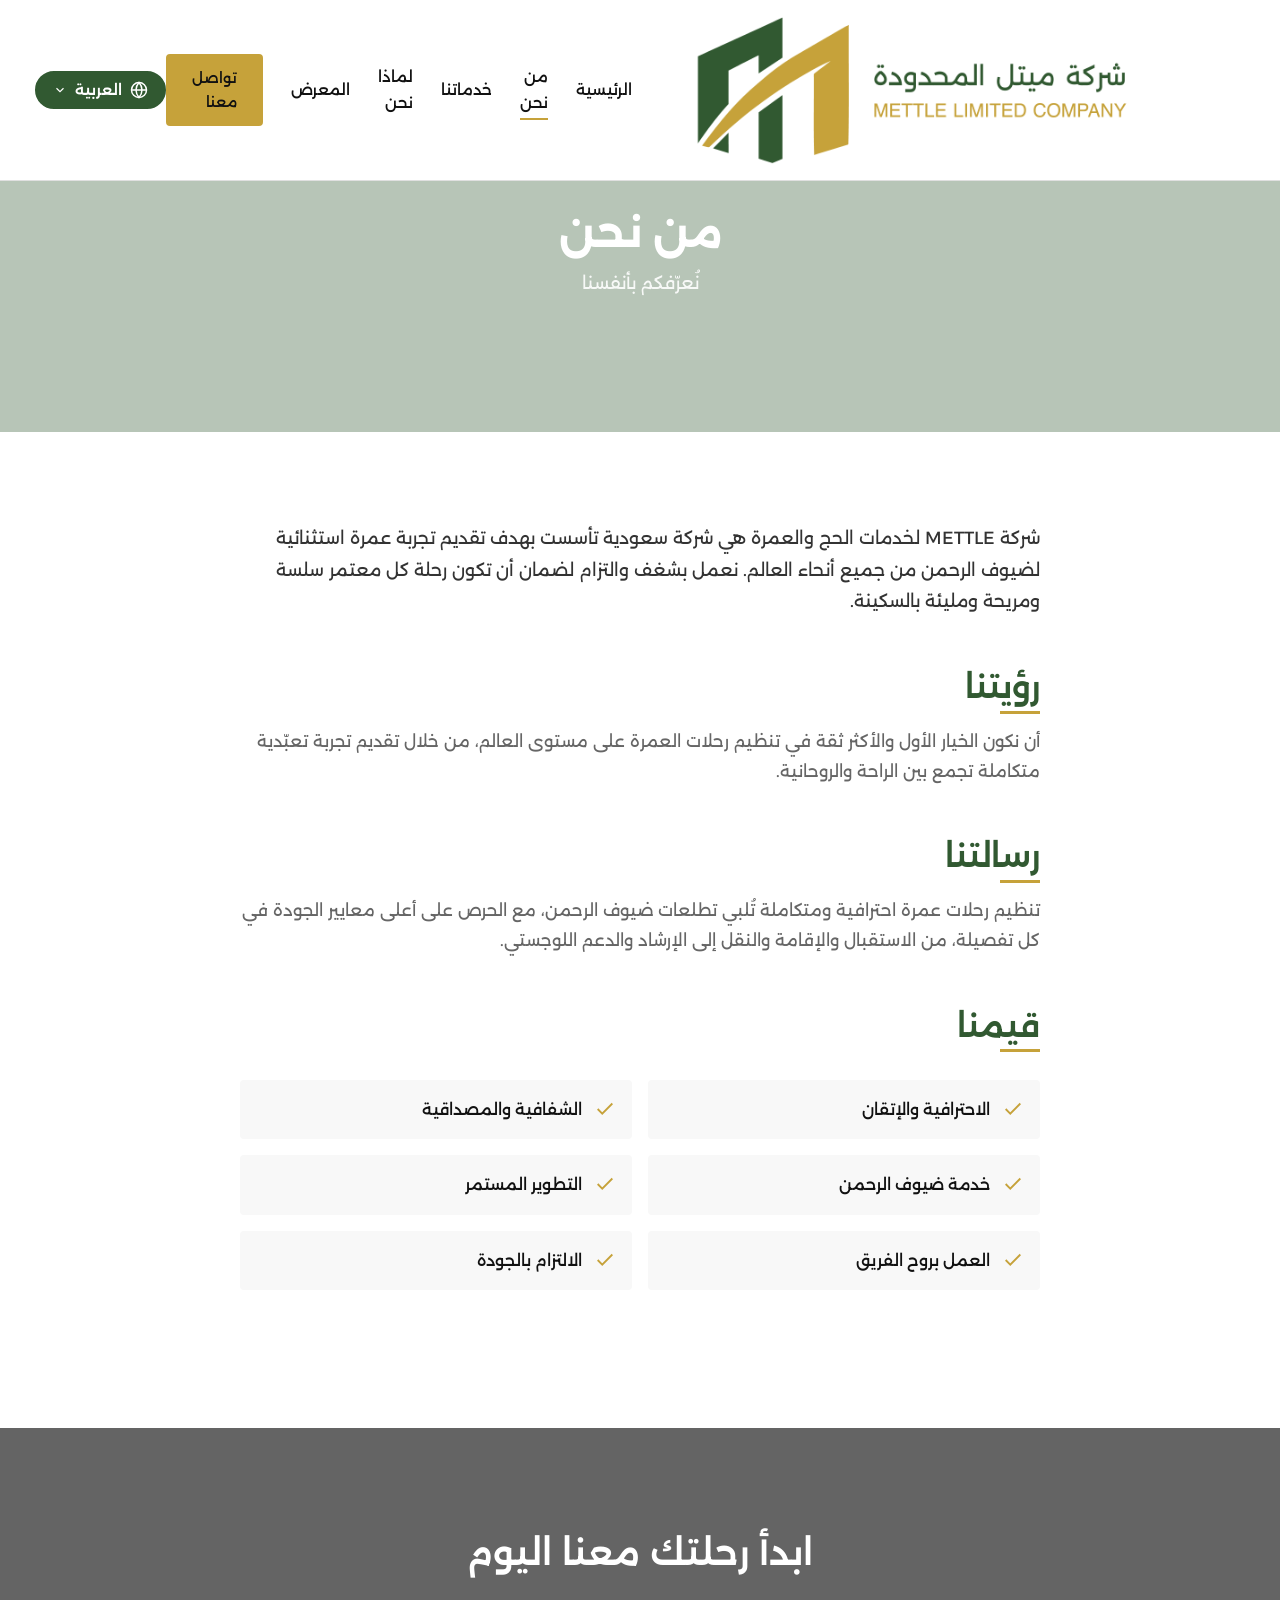
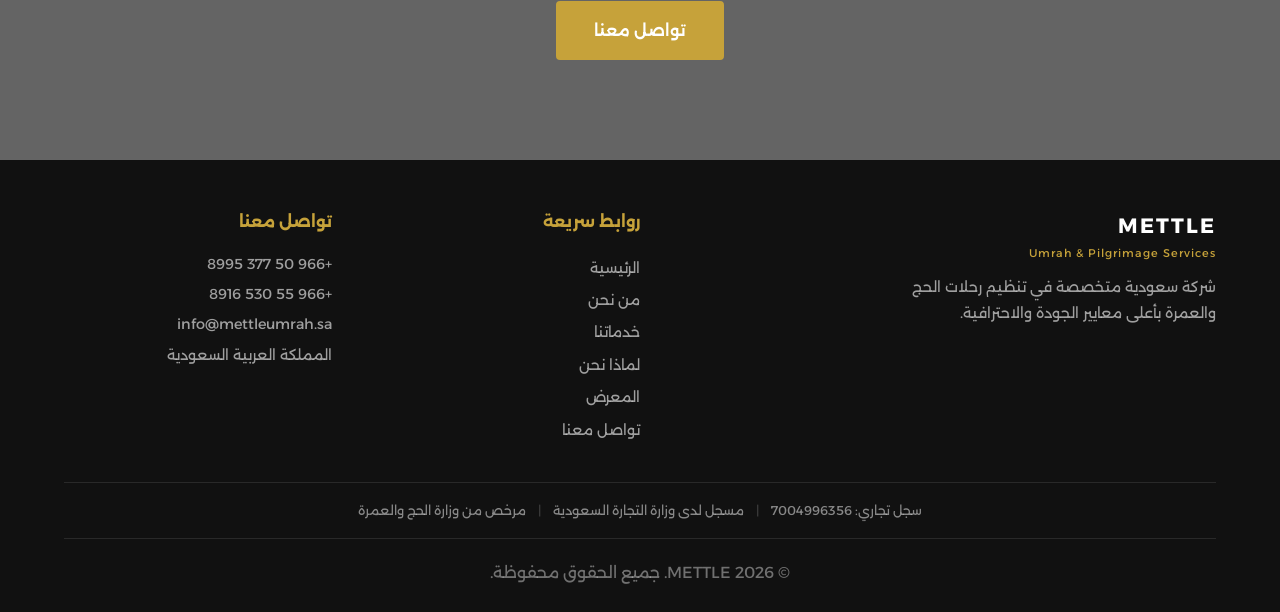
==== about.html @ 38d813c0 "feat: add real contact numbers and business registration to footer - Phone: +966 50 377 8995, +966 5" ====
<!DOCTYPE html>
<html lang="ar" dir="rtl">
<head>
  <meta charset="UTF-8">
  <meta name="viewport" content="width=device-width, initial-scale=1.0">
  <meta name="description" content="تعرف على شركة METTLE لخدمات الحج والعمرة - رؤيتنا ورسالتنا وقيمنا.">
  <title>من نحن | METTLE</title>
  <link rel="canonical" href="https://mettleumrah.sa/about.html">
  <link rel="stylesheet" href="css/style.css">
</head>
<body dir="rtl" class="lang-ar">

  <!-- ══════ NAVBAR ══════ -->
  <nav class="navbar">
    <div class="container">
      <a href="index.html" class="navbar-logo">
        <img src="images/logo.png" alt="METTLE Logo" onerror="this.classList.add('logo-hidden')">
      </a>
      <div class="nav-links">
        <a href="index.html" data-page="index.html" data-i18n="navHome">الرئيسية</a>
        <a href="about.html" data-page="about.html" data-i18n="navAbout">من نحن</a>
        <a href="services.html" data-page="services.html" data-i18n="navServices">خدماتنا</a>
        <a href="why-us.html" data-page="why-us.html" data-i18n="navWhyUs">لماذا نحن</a>
        <a href="gallery.html" data-page="gallery.html" data-i18n="navGallery">المعرض</a>
        <a href="contact.html" class="btn btn-gold nav-cta" data-page="contact.html" data-i18n="navCta">تواصل معنا</a>
      </div>
      <div class="nav-actions">
        <div class="lang-selector">
          <button class="lang-btn">
            <svg viewBox="0 0 24 24" fill="none" stroke="currentColor" stroke-width="2"><circle cx="12" cy="12" r="10"/><path d="M2 12h20M12 2a15.3 15.3 0 0 1 4 10 15.3 15.3 0 0 1-4 10 15.3 15.3 0 0 1-4-10 15.3 15.3 0 0 1 4-10z"/></svg>
            <span class="lang-btn-text">العربية</span>
            <svg class="lang-arrow" viewBox="0 0 24 24" fill="none" stroke="currentColor" stroke-width="2"><polyline points="6 9 12 15 18 9"/></svg>
          </button>
          <div class="lang-dropdown">
            <a href="#" data-lang="ar">العربية</a>
            <a href="#" data-lang="en">English</a>
            <a href="#" data-lang="ur">اردو</a>
            <a href="#" data-lang="id">Bahasa Indonesia</a>
            <a href="#" data-lang="tr">Türkçe</a>
          </div>
        </div>
        <button class="hamburger" aria-label="Menu">
          <span></span><span></span><span></span>
        </button>
      </div>
    </div>
  </nav>

  <!-- ══════ PAGE HERO ══════ -->
  <section class="page-hero">
    <div class="page-hero-bg" style="background-image: url('https://images.unsplash.com/photo-1590076215667-875d4ef2d7de?w=1920&q=80');"></div>
    <div class="page-hero-content">
      <h1 data-i18n="aboutPageTitle">من نحن</h1>
      <p data-i18n="aboutPageSubtitle">نُعرّفكم بأنفسنا</p>
    </div>
  </section>

  <!-- ══════ ABOUT CONTENT ══════ -->
  <section class="section">
    <div class="container">
      <div class="about-content">
        <div class="about-block">
          <p data-i18n="aboutIntro" style="font-size: 1.1rem; color: #333; margin-bottom: 48px;">شركة METTLE لخدمات الحج والعمرة هي شركة سعودية تأسست بهدف تقديم تجربة عمرة استثنائية لضيوف الرحمن من جميع أنحاء العالم. نعمل بشغف والتزام لضمان أن تكون رحلة كل معتمر سلسة ومريحة ومليئة بالسكينة.</p>
        </div>

        <div class="about-block">
          <h2 data-i18n="visionTitle">رؤيتنا</h2>
          <p data-i18n="visionText">أن نكون الخيار الأول والأكثر ثقة في تنظيم رحلات العمرة على مستوى العالم، من خلال تقديم تجربة تعبّدية متكاملة تجمع بين الراحة والروحانية.</p>
        </div>

        <div class="about-block">
          <h2 data-i18n="missionTitle">رسالتنا</h2>
          <p data-i18n="missionText">تنظيم رحلات عمرة احترافية ومتكاملة تُلبي تطلعات ضيوف الرحمن، مع الحرص على أعلى معايير الجودة في كل تفصيلة، من الاستقبال والإقامة والنقل إلى الإرشاد والدعم اللوجستي.</p>
        </div>

        <div class="about-block">
          <h2 data-i18n="valuesTitle">قيمنا</h2>
          <div class="about-values-list">
            <div class="value-item">
              <svg viewBox="0 0 24 24" fill="none" stroke="currentColor" stroke-width="2"><polyline points="20 6 9 17 4 12"/></svg>
              <span data-i18n="value1">الاحترافية والإتقان</span>
            </div>
            <div class="value-item">
              <svg viewBox="0 0 24 24" fill="none" stroke="currentColor" stroke-width="2"><polyline points="20 6 9 17 4 12"/></svg>
              <span data-i18n="value2">الشفافية والمصداقية</span>
            </div>
            <div class="value-item">
              <svg viewBox="0 0 24 24" fill="none" stroke="currentColor" stroke-width="2"><polyline points="20 6 9 17 4 12"/></svg>
              <span data-i18n="value3">خدمة ضيوف الرحمن</span>
            </div>
            <div class="value-item">
              <svg viewBox="0 0 24 24" fill="none" stroke="currentColor" stroke-width="2"><polyline points="20 6 9 17 4 12"/></svg>
              <span data-i18n="value4">التطوير المستمر</span>
            </div>
            <div class="value-item">
              <svg viewBox="0 0 24 24" fill="none" stroke="currentColor" stroke-width="2"><polyline points="20 6 9 17 4 12"/></svg>
              <span data-i18n="value5">العمل بروح الفريق</span>
            </div>
            <div class="value-item">
              <svg viewBox="0 0 24 24" fill="none" stroke="currentColor" stroke-width="2"><polyline points="20 6 9 17 4 12"/></svg>
              <span data-i18n="value6">الالتزام بالجودة</span>
            </div>
          </div>
        </div>
      </div>
    </div>
  </section>

  <!-- ══════ CTA ══════ -->
  <section class="cta-section">
    <div class="cta-bg" style="background-image: url('https://images.unsplash.com/photo-1564769625905-50e93615e769?w=1920&q=80');"></div>
    <div class="container cta-content">
      <h2 data-i18n="ctaTitle">ابدأ رحلتك معنا اليوم</h2>
      <a href="contact.html" class="btn btn-gold" data-i18n="ctaBtn">تواصل معنا</a>
    </div>
  </section>

  <!-- ══════ FOOTER ══════ -->
  <footer class="footer">
    <div class="container">
      <div class="footer-grid">
        <div class="footer-brand">
          <span class="logo-main">METTLE</span>
          <span class="logo-sub">Umrah &amp; Pilgrimage Services</span>
          <p data-i18n="footerDesc">شركة سعودية متخصصة في تنظيم رحلات الحج والعمرة بأعلى معايير الجودة والاحترافية.</p>
        </div>
        <div class="footer-links">
          <h4 data-i18n="footerLinksTitle">روابط سريعة</h4>
          <a href="index.html" data-i18n="navHome">الرئيسية</a>
          <a href="about.html" data-i18n="navAbout">من نحن</a>
          <a href="services.html" data-i18n="navServices">خدماتنا</a>
          <a href="why-us.html" data-i18n="navWhyUs">لماذا نحن</a>
          <a href="gallery.html" data-i18n="navGallery">المعرض</a>
          <a href="contact.html" data-i18n="navContact">تواصل معنا</a>
        </div>
        <div class="footer-contact">
          <h4 data-i18n="footerContactTitle">تواصل معنا</h4>
          <a href="tel:+966503778995">+966 50 377 8995</a>
          <a href="tel:+966555308916">+966 55 530 8916</a>
          <a href="mailto:info@mettleumrah.sa" data-i18n="footerEmail">info@mettleumrah.sa</a>
          <p data-i18n="footerAddress">المملكة العربية السعودية</p>
        </div>
      </div>
      <div class="footer-registration">
        <p data-i18n="footerCR">سجل تجاري: 7004996356</p>
        <span class="footer-reg-sep">|</span>
        <p data-i18n="footerMOC">مسجل لدى وزارة التجارة السعودية</p>
        <span class="footer-reg-sep">|</span>
        <p data-i18n="footerMOH">مرخص من وزارة الحج والعمرة</p>
      </div>
      <div class="footer-bottom">
        <p>&copy; 2026 METTLE. <span data-i18n="footerRights">جميع الحقوق محفوظة</span>.</p>
      </div>
    </div>
  </footer>

  <script src="js/translations.js"></script>
  <script src="js/main.js"></script>
</body>
</html>
---- css/style.css ----
/* ══════════════════════════════════════════
   METTLE Umrah & Pilgrimage Services
   Corporate Website Stylesheet
   ══════════════════════════════════════════ */

/* ── Google Fonts ── */
@import url('https://fonts.googleapis.com/css2?family=Alexandria:wght@300;400;500;600;700&family=Noto+Nastaliq+Urdu:wght@400;500;600;700&display=swap');

/* ── CSS Variables ── */
:root {
  --green: #315931;
  --green-dark: #264826;
  --gold: #C6A23A;
  --gold-hover: #b8932e;
  --black: #111111;
  --white: #FFFFFF;
  --gray-light: #f8f8f8;
  --gray-mid: #e0e0e0;
  --gray-text: #666666;
  --font-ar: 'Alexandria', sans-serif;
  --font-en: 'Helvetica Neue', Helvetica, Arial, sans-serif;
  --transition: 0.3s ease;
}

/* ── Reset ── */
*,
*::before,
*::after {
  margin: 0;
  padding: 0;
  box-sizing: border-box;
}

html {
  scroll-behavior: smooth;
  font-size: 16px;
}

body {
  font-family: var(--font-ar);
  color: var(--black);
  background: var(--white);
  line-height: 1.7;
  overflow-x: hidden;
}

/* RTL Support */
body[dir="rtl"] {
  direction: rtl;
  text-align: right;
}

body[dir="ltr"] {
  direction: ltr;
  text-align: left;
}

/* ── Typography ── */
h1 {
  font-weight: 700;
  font-size: 2.8rem;
  line-height: 1.3;
}

h2 {
  font-weight: 600;
  font-size: 2rem;
  line-height: 1.4;
}

h3 {
  font-weight: 600;
  font-size: 1.3rem;
  line-height: 1.5;
}

p {
  font-weight: 400;
  font-size: 1rem;
  line-height: 1.8;
}

a {
  text-decoration: none;
  color: inherit;
  transition: color var(--transition);
}

ul {
  list-style: none;
}

img {
  max-width: 100%;
  height: auto;
  display: block;
}

/* When English or LTR language is active */
body.lang-en,
body.lang-id,
body.lang-tr {
  font-family: var(--font-en);
}

body.lang-en h1,
body.lang-en h2,
body.lang-en h3,
body.lang-id h1,
body.lang-id h2,
body.lang-id h3,
body.lang-tr h1,
body.lang-tr h2,
body.lang-tr h3 {
  font-family: var(--font-en);
}

/* Urdu font */
body.lang-ur {
  font-family: 'Noto Nastaliq Urdu', var(--font-ar);
}

body.lang-ur h1,
body.lang-ur h2,
body.lang-ur h3 {
  font-family: 'Noto Nastaliq Urdu', var(--font-ar);
}

/* ── Container ── */
.container {
  max-width: 1200px;
  margin: 0 auto;
  padding: 0 24px;
}

/* ── Buttons ── */
.btn {
  display: inline-block;
  padding: 14px 36px;
  font-size: 1rem;
  font-weight: 600;
  border-radius: 4px;
  cursor: pointer;
  transition: all var(--transition);
  border: 2px solid transparent;
  font-family: inherit;
}

.btn-gold {
  background: var(--gold);
  color: var(--white);
  border-color: var(--gold);
}

.btn-gold:hover {
  background: var(--gold-hover);
  border-color: var(--gold-hover);
}

.btn-outline {
  background: transparent;
  color: var(--white);
  border-color: var(--white);
}

.btn-outline:hover {
  background: var(--white);
  color: var(--green);
}

.btn-outline-dark {
  background: transparent;
  color: var(--green);
  border-color: var(--green);
}

.btn-outline-dark:hover {
  background: var(--green);
  color: var(--white);
}

/* ══════════════════════════════════════════
   NAVBAR
   ══════════════════════════════════════════ */
.navbar {
  position: fixed;
  top: 0;
  left: 0;
  right: 0;
  z-index: 1000;
  background: var(--white);
  border-bottom: 1px solid var(--gray-mid);
  transition: box-shadow var(--transition);
}

.navbar.scrolled {
  box-shadow: 0 2px 10px rgba(0, 0, 0, 0.08);
}

.navbar .container {
  display: flex;
  align-items: center;
  justify-content: space-between;
  height: 180px;
  padding: 0 48px;
  flex-wrap: nowrap;
}

.navbar-logo {
  display: flex;
  align-items: center;
  gap: 10px;
  font-weight: 700;
  font-size: 1.4rem;
  color: var(--green);
  flex-shrink: 0;
}

.navbar-logo img {
  height: 165px;
  width: auto;
}

.navbar-logo img.logo-hidden {
  display: none;
}

.navbar-logo .logo-text {
  display: flex;
  flex-direction: column;
  line-height: 1.2;
}

.navbar-logo .logo-main {
  font-size: 1.3rem;
  font-weight: 700;
  color: var(--green);
  letter-spacing: 2px;
}

.navbar-logo .logo-sub {
  font-size: 0.65rem;
  font-weight: 400;
  color: var(--gold);
  letter-spacing: 1px;
}

.nav-links {
  display: flex;
  align-items: center;
  gap: 28px;
}

.nav-links a {
  font-size: 0.95rem;
  font-weight: 500;
  color: var(--black);
  position: relative;
  padding: 4px 0;
}

.nav-links a::after {
  content: '';
  position: absolute;
  bottom: 0;
  left: 0;
  right: 0;
  height: 2px;
  background: var(--gold);
  transform: scaleX(0);
  transition: transform var(--transition);
}

body[dir="rtl"] .nav-links a::after {
  transform-origin: right;
}

body[dir="ltr"] .nav-links a::after {
  transform-origin: left;
}

.nav-links a:hover::after,
.nav-links a.active::after {
  transform: scaleX(1);
}

.nav-cta {
  padding: 10px 24px !important;
  font-size: 0.9rem !important;
}

/* Nav Actions (lang + hamburger always visible) */
.nav-actions {
  display: flex;
  align-items: center;
  gap: 12px;
  flex-shrink: 0;
}

/* Language Selector */
.lang-selector {
  position: relative;
}

.lang-btn {
  display: flex;
  align-items: center;
  gap: 8px;
  background: var(--green);
  border: 2px solid var(--green);
  padding: 8px 16px;
  border-radius: 24px;
  cursor: pointer;
  font-size: 0.9rem;
  font-weight: 600;
  color: var(--white);
  font-family: inherit;
  transition: all var(--transition);
}

.lang-btn:hover {
  background: var(--green-dark);
  border-color: var(--green-dark);
}

.lang-btn svg {
  width: 18px;
  height: 18px;
}

.lang-btn .lang-arrow {
  width: 14px;
  height: 14px;
}

.lang-dropdown {
  position: absolute;
  top: calc(100% + 8px);
  right: 0;
  background: var(--white);
  border: 1px solid var(--gray-mid);
  border-radius: 8px;
  min-width: 180px;
  opacity: 0;
  visibility: hidden;
  transform: translateY(-8px);
  transition: all var(--transition);
  z-index: 100;
  box-shadow: 0 4px 16px rgba(0, 0, 0, 0.12);
}

body[dir="rtl"] .lang-dropdown {
  right: auto;
  left: -10px;
}

.lang-dropdown.active {
  opacity: 1;
  visibility: visible;
  transform: translateY(0);
}

.lang-dropdown a {
  display: block;
  padding: 12px 18px;
  font-size: 0.95rem;
  color: var(--black);
  transition: background var(--transition);
}

.lang-dropdown a:first-child {
  border-radius: 8px 8px 0 0;
}

.lang-dropdown a:last-child {
  border-radius: 0 0 8px 8px;
}

.lang-dropdown a:hover {
  background: var(--gray-light);
}

.lang-dropdown a.active {
  color: var(--green);
  font-weight: 600;
  background: rgba(49, 89, 49, 0.06);
}

/* Hamburger */
.hamburger {
  display: none;
  flex-direction: column;
  gap: 5px;
  background: none;
  border: none;
  cursor: pointer;
  padding: 4px;
}

.hamburger span {
  width: 24px;
  height: 2px;
  background: var(--black);
  transition: all var(--transition);
}

.hamburger.active span:nth-child(1) {
  transform: rotate(45deg) translate(5px, 5px);
}

.hamburger.active span:nth-child(2) {
  opacity: 0;
}

.hamburger.active span:nth-child(3) {
  transform: rotate(-45deg) translate(5px, -5px);
}

/* ══════════════════════════════════════════
   HERO SECTION
   ══════════════════════════════════════════ */
.hero {
  position: relative;
  min-height: 100vh;
  display: flex;
  align-items: center;
  justify-content: center;
  text-align: center;
  color: var(--white);
  overflow: hidden;
}

.hero-bg {
  position: absolute;
  inset: 0;
  background-size: cover;
  background-position: center;
  background-repeat: no-repeat;
}

.hero-bg::after {
  content: '';
  position: absolute;
  inset: 0;
  background: var(--green);
  opacity: 0.25;
}

.hero-content {
  position: relative;
  z-index: 2;
  max-width: 700px;
  padding: 0 24px;
}

.hero-content h1 {
  margin-bottom: 20px;
  font-size: 3rem;
  text-shadow: 0 1px 3px rgba(0, 0, 0, 0.3);
}

.hero-content p {
  font-size: 1.15rem;
  margin-bottom: 36px;
  opacity: 0.95;
  line-height: 1.9;
}

.hero-buttons {
  display: flex;
  gap: 16px;
  justify-content: center;
  flex-wrap: wrap;
}

/* ══════════════════════════════════════════
   SECTION BASE
   ══════════════════════════════════════════ */
.section {
  padding: 90px 0;
}

.section-header {
  text-align: center;
  margin-bottom: 56px;
}

.section-header h2 {
  color: var(--green);
  margin-bottom: 12px;
}

.section-header p {
  color: var(--gray-text);
  max-width: 600px;
  margin: 0 auto;
}

.section-label {
  display: inline-block;
  font-size: 0.85rem;
  font-weight: 600;
  color: var(--gold);
  letter-spacing: 1px;
  margin-bottom: 8px;
  text-transform: uppercase;
}

/* ══════════════════════════════════════════
   ABOUT PREVIEW (Home)
   ══════════════════════════════════════════ */
.about-preview {
  display: grid;
  grid-template-columns: 1fr 1fr;
  gap: 60px;
  align-items: center;
}

.about-preview-text h2 {
  color: var(--green);
  margin-bottom: 16px;
}

.about-preview-text p {
  color: var(--gray-text);
  margin-bottom: 24px;
}

.about-preview-img {
  border-radius: 6px;
  overflow: hidden;
  aspect-ratio: 4/3;
}

.about-preview-img img {
  width: 100%;
  height: 100%;
  object-fit: cover;
}

body[dir="rtl"] .about-preview {
  direction: rtl;
}

/* ══════════════════════════════════════════
   SERVICES (Home)
   ══════════════════════════════════════════ */
.services-grid {
  display: grid;
  grid-template-columns: repeat(auto-fit, minmax(220px, 1fr));
  gap: 32px;
}

.service-card {
  text-align: center;
  padding: 36px 24px;
  border: 1px solid var(--gray-mid);
  border-radius: 6px;
  transition: border-color var(--transition);
}

.service-card:hover {
  border-color: var(--gold);
}

.service-icon {
  width: 56px;
  height: 56px;
  margin: 0 auto 20px;
  color: var(--gold);
}

.service-icon svg {
  width: 100%;
  height: 100%;
}

.service-card h3 {
  color: var(--green);
  margin-bottom: 10px;
  font-size: 1.1rem;
}

.service-card p {
  color: var(--gray-text);
  font-size: 0.92rem;
}

/* ══════════════════════════════════════════
   WHY US (Home + Page)
   ══════════════════════════════════════════ */
.why-us {
  background: var(--green);
  color: var(--white);
}

.why-us .section-header h2 {
  color: var(--white);
}

.why-us .section-header p {
  color: rgba(255, 255, 255, 0.8);
}

.why-us .section-label {
  color: var(--gold);
}

.why-grid {
  display: grid;
  grid-template-columns: repeat(auto-fit, minmax(220px, 1fr));
  gap: 32px;
}

.why-item {
  text-align: center;
  padding: 28px 20px;
}

.why-number {
  display: inline-flex;
  align-items: center;
  justify-content: center;
  width: 48px;
  height: 48px;
  border: 2px solid var(--gold);
  border-radius: 50%;
  font-weight: 700;
  font-size: 1.1rem;
  color: var(--gold);
  margin-bottom: 16px;
}

.why-item h3 {
  margin-bottom: 10px;
  font-size: 1.05rem;
}

.why-item p {
  font-size: 0.92rem;
  opacity: 0.85;
}

/* ══════════════════════════════════════════
   CTA SECTION
   ══════════════════════════════════════════ */
.cta-section {
  position: relative;
  padding: 100px 0;
  text-align: center;
  color: var(--white);
  overflow: hidden;
}

.cta-bg {
  position: absolute;
  inset: 0;
  background-size: cover;
  background-position: center;
}

.cta-bg::after {
  content: '';
  position: absolute;
  inset: 0;
  background: rgba(17, 17, 17, 0.65);
}

.cta-content {
  position: relative;
  z-index: 2;
}

.cta-content h2 {
  color: var(--white);
  font-size: 2.2rem;
  margin-bottom: 24px;
}

/* ══════════════════════════════════════════
   PAGE HERO (Inner Pages)
   ══════════════════════════════════════════ */
.page-hero {
  position: relative;
  height: 360px;
  display: flex;
  align-items: center;
  justify-content: center;
  text-align: center;
  color: var(--white);
  overflow: hidden;
  margin-top: 72px;
}

.page-hero-bg {
  position: absolute;
  inset: 0;
  background-size: cover;
  background-position: center;
}

.page-hero-bg::after {
  content: '';
  position: absolute;
  inset: 0;
  background: var(--green);
  opacity: 0.35;
}

.page-hero-content {
  position: relative;
  z-index: 2;
}

.page-hero-content h1 {
  font-size: 2.6rem;
  margin-bottom: 8px;
}

.page-hero-content p {
  font-size: 1.1rem;
  opacity: 0.9;
}

/* ══════════════════════════════════════════
   ABOUT PAGE
   ══════════════════════════════════════════ */
.about-content {
  max-width: 800px;
  margin: 0 auto;
}

.about-block {
  margin-bottom: 48px;
}

.about-block h2 {
  color: var(--green);
  margin-bottom: 16px;
  position: relative;
  display: inline-block;
}

.about-block h2::after {
  content: '';
  position: absolute;
  bottom: -4px;
  left: 0;
  width: 40px;
  height: 3px;
  background: var(--gold);
}

body[dir="rtl"] .about-block h2::after {
  left: auto;
  right: 0;
}

.about-block p {
  color: var(--gray-text);
  font-size: 1.05rem;
}

.about-values-list {
  display: grid;
  grid-template-columns: 1fr 1fr;
  gap: 16px;
  margin-top: 16px;
}

.value-item {
  display: flex;
  align-items: flex-start;
  gap: 12px;
  padding: 16px;
  background: var(--gray-light);
  border-radius: 4px;
}

.value-item svg {
  width: 22px;
  height: 22px;
  flex-shrink: 0;
  color: var(--gold);
  margin-top: 2px;
}

.value-item span {
  font-weight: 500;
  color: var(--black);
}

/* ══════════════════════════════════════════
   SERVICES PAGE
   ══════════════════════════════════════════ */
.services-page-grid {
  display: grid;
  grid-template-columns: repeat(auto-fit, minmax(320px, 1fr));
  gap: 28px;
}

.service-page-card {
  padding: 36px 28px;
  border: 1px solid var(--gray-mid);
  border-radius: 6px;
  transition: border-color var(--transition);
}

.service-page-card:hover {
  border-color: var(--gold);
}

.service-page-icon {
  width: 48px;
  height: 48px;
  color: var(--gold);
  margin-bottom: 18px;
}

.service-page-icon svg {
  width: 100%;
  height: 100%;
}

.service-page-card h3 {
  color: var(--green);
  margin-bottom: 12px;
}

.service-page-card p {
  color: var(--gray-text);
  font-size: 0.95rem;
}

/* ══════════════════════════════════════════
   WHY US PAGE
   ══════════════════════════════════════════ */
.why-page-grid {
  display: grid;
  grid-template-columns: repeat(auto-fit, minmax(300px, 1fr));
  gap: 28px;
  max-width: 900px;
  margin: 0 auto;
}

.why-page-item {
  padding: 32px 24px;
  border: 1px solid rgba(255, 255, 255, 0.2);
  border-radius: 6px;
  text-align: center;
}

.why-page-item .why-number {
  margin-bottom: 18px;
}

.why-page-item h3 {
  margin-bottom: 12px;
  font-size: 1.15rem;
}

.why-page-item p {
  font-size: 0.95rem;
  opacity: 0.85;
  line-height: 1.8;
}

/* ══════════════════════════════════════════
   GALLERY PAGE
   ══════════════════════════════════════════ */
.gallery-grid {
  display: grid;
  grid-template-columns: repeat(3, 1fr);
  gap: 16px;
}

.gallery-item {
  aspect-ratio: 1;
  overflow: hidden;
  border-radius: 4px;
}

.gallery-item img {
  width: 100%;
  height: 100%;
  object-fit: cover;
  transition: transform 0.4s ease;
}

.gallery-item:hover img {
  transform: scale(1.04);
}

/* ══════════════════════════════════════════
   CONTACT PAGE
   ══════════════════════════════════════════ */
.contact-wrapper {
  display: grid;
  grid-template-columns: 1fr 1fr;
  gap: 48px;
  align-items: start;
}

.contact-form {
  display: flex;
  flex-direction: column;
  gap: 20px;
}

.form-group {
  display: flex;
  flex-direction: column;
  gap: 6px;
}

.form-group label {
  font-weight: 500;
  font-size: 0.95rem;
  color: var(--black);
}

.form-group input,
.form-group textarea,
.form-group select {
  padding: 12px 16px;
  border: 1px solid var(--gray-mid);
  border-radius: 4px;
  font-size: 1rem;
  font-family: inherit;
  transition: border-color var(--transition);
  background: var(--white);
  color: var(--black);
}

.form-group input:focus,
.form-group textarea:focus,
.form-group select:focus {
  outline: none;
  border-color: var(--green);
}

.form-group textarea {
  min-height: 120px;
  resize: vertical;
}

.contact-info {
  padding: 36px 28px;
  background: var(--gray-light);
  border-radius: 6px;
}

.contact-info h3 {
  color: var(--green);
  margin-bottom: 24px;
}

.contact-info-item {
  display: flex;
  align-items: flex-start;
  gap: 14px;
  margin-bottom: 24px;
}

.contact-info-item svg {
  width: 22px;
  height: 22px;
  flex-shrink: 0;
  color: var(--gold);
  margin-top: 3px;
}

.contact-info-item div {
  display: flex;
  flex-direction: column;
  gap: 2px;
}

.contact-info-item strong {
  font-size: 0.95rem;
  color: var(--black);
}

.contact-info-item span,
.contact-info-item a {
  font-size: 0.92rem;
  color: var(--gray-text);
}

.contact-info-item a:hover {
  color: var(--green);
}

.contact-map {
  margin-top: 60px;
  border-radius: 6px;
  overflow: hidden;
}

.contact-map iframe {
  width: 100%;
  height: 400px;
  border: none;
}

/* ══════════════════════════════════════════
   FOOTER
   ══════════════════════════════════════════ */
.footer {
  background: var(--black);
  color: var(--white);
  padding: 48px 0 24px;
}

.footer-grid {
  display: grid;
  grid-template-columns: 2fr 1fr 1fr;
  gap: 40px;
  margin-bottom: 36px;
}

.footer-brand .logo-main {
  font-size: 1.3rem;
  font-weight: 700;
  color: var(--white);
  letter-spacing: 2px;
}

.footer-brand .logo-sub {
  font-size: 0.7rem;
  color: var(--gold);
  letter-spacing: 1px;
  margin-bottom: 12px;
  display: block;
}

.footer-brand p {
  font-size: 0.9rem;
  color: rgba(255, 255, 255, 0.6);
  max-width: 320px;
}

.footer-links h4,
.footer-contact h4 {
  font-size: 1rem;
  margin-bottom: 16px;
  color: var(--gold);
}

.footer-links a {
  display: block;
  font-size: 0.9rem;
  color: rgba(255, 255, 255, 0.6);
  padding: 4px 0;
  transition: color var(--transition);
}

.footer-links a:hover {
  color: var(--white);
}

.footer-contact p,
.footer-contact a {
  font-size: 0.9rem;
  color: rgba(255, 255, 255, 0.6);
  margin-bottom: 6px;
  display: block;
}

.footer-contact a:hover {
  color: var(--white);
}

.footer-registration {
  display: flex;
  align-items: center;
  justify-content: center;
  gap: 12px;
  flex-wrap: wrap;
  padding: 16px 0;
  border-top: 1px solid rgba(255, 255, 255, 0.1);
  margin-bottom: 0;
}

.footer-registration p {
  font-size: 0.8rem;
  color: rgba(255, 255, 255, 0.5);
  margin: 0;
}

.footer-reg-sep {
  color: rgba(255, 255, 255, 0.2);
  font-size: 0.8rem;
}

.footer-bottom {
  border-top: 1px solid rgba(255, 255, 255, 0.1);
  padding-top: 20px;
  text-align: center;
  font-size: 0.85rem;
  color: rgba(255, 255, 255, 0.4);
}

/* ══════════════════════════════════════════
   RESPONSIVE
   ══════════════════════════════════════════ */
@media (max-width: 992px) {
  h1 {
    font-size: 2.2rem;
  }

  h2 {
    font-size: 1.7rem;
  }

  .hero-content h1 {
    font-size: 2.4rem;
  }

  .about-preview {
    grid-template-columns: 1fr;
    gap: 32px;
  }

  body[dir="rtl"] .about-preview-img {
    order: -1;
  }

  .footer-grid {
    grid-template-columns: 1fr 1fr;
  }

  .contact-wrapper {
    grid-template-columns: 1fr;
  }
}

@media (max-width: 768px) {
  .navbar .container {
    height: 80px;
    padding: 0 24px;
  }

  .navbar-logo img {
    height: 70px;
  }

  .nav-links {
    position: fixed;
    top: 70px;
    left: 0;
    right: 0;
    bottom: 0;
    background: var(--white);
    flex-direction: column;
    align-items: center;
    justify-content: center;
    gap: 24px;
    transform: translateX(100%);
    transition: transform var(--transition);
  }

  body[dir="rtl"] .nav-links {
    transform: translateX(-100%);
  }

  .nav-links.active,
  body[dir="rtl"] .nav-links.active {
    transform: translateX(0);
  }

  .hamburger {
    display: flex;
  }

  .lang-btn-text {
    display: none;
  }

  .lang-btn .lang-arrow {
    display: none;
  }

  .lang-btn {
    padding: 8px;
    border-radius: 50%;
  }

  .lang-dropdown {
    right: 0;
    left: auto;
    border: 1px solid var(--gray-mid);
    background: var(--white);
  }

  body[dir="rtl"] .lang-dropdown {
    right: auto;
    left: 0;
  }

  .nav-cta.btn {
    width: auto;
  }

  .hero-content h1 {
    font-size: 2rem;
  }

  .hero-content p {
    font-size: 1rem;
  }

  .section {
    padding: 60px 0;
  }

  .gallery-grid {
    grid-template-columns: repeat(2, 1fr);
  }

  .about-values-list {
    grid-template-columns: 1fr;
  }

  .footer-grid {
    grid-template-columns: 1fr;
    gap: 28px;
  }

  .page-hero {
    height: 280px;
  }

  .page-hero-content h1 {
    font-size: 2rem;
  }

  .why-page-grid {
    grid-template-columns: 1fr;
  }

  .services-page-grid {
    grid-template-columns: 1fr;
  }
}

@media (max-width: 480px) {
  .navbar-logo img {
    height: 50px;
  }

  .hero-content h1 {
    font-size: 1.7rem;
  }

  .hero-buttons {
    flex-direction: column;
    align-items: center;
  }

  .btn {
    width: 100%;
    text-align: center;
  }

  .gallery-grid {
    grid-template-columns: 1fr 1fr;
    gap: 8px;
  }

  .cta-content h2 {
    font-size: 1.7rem;
  }
}
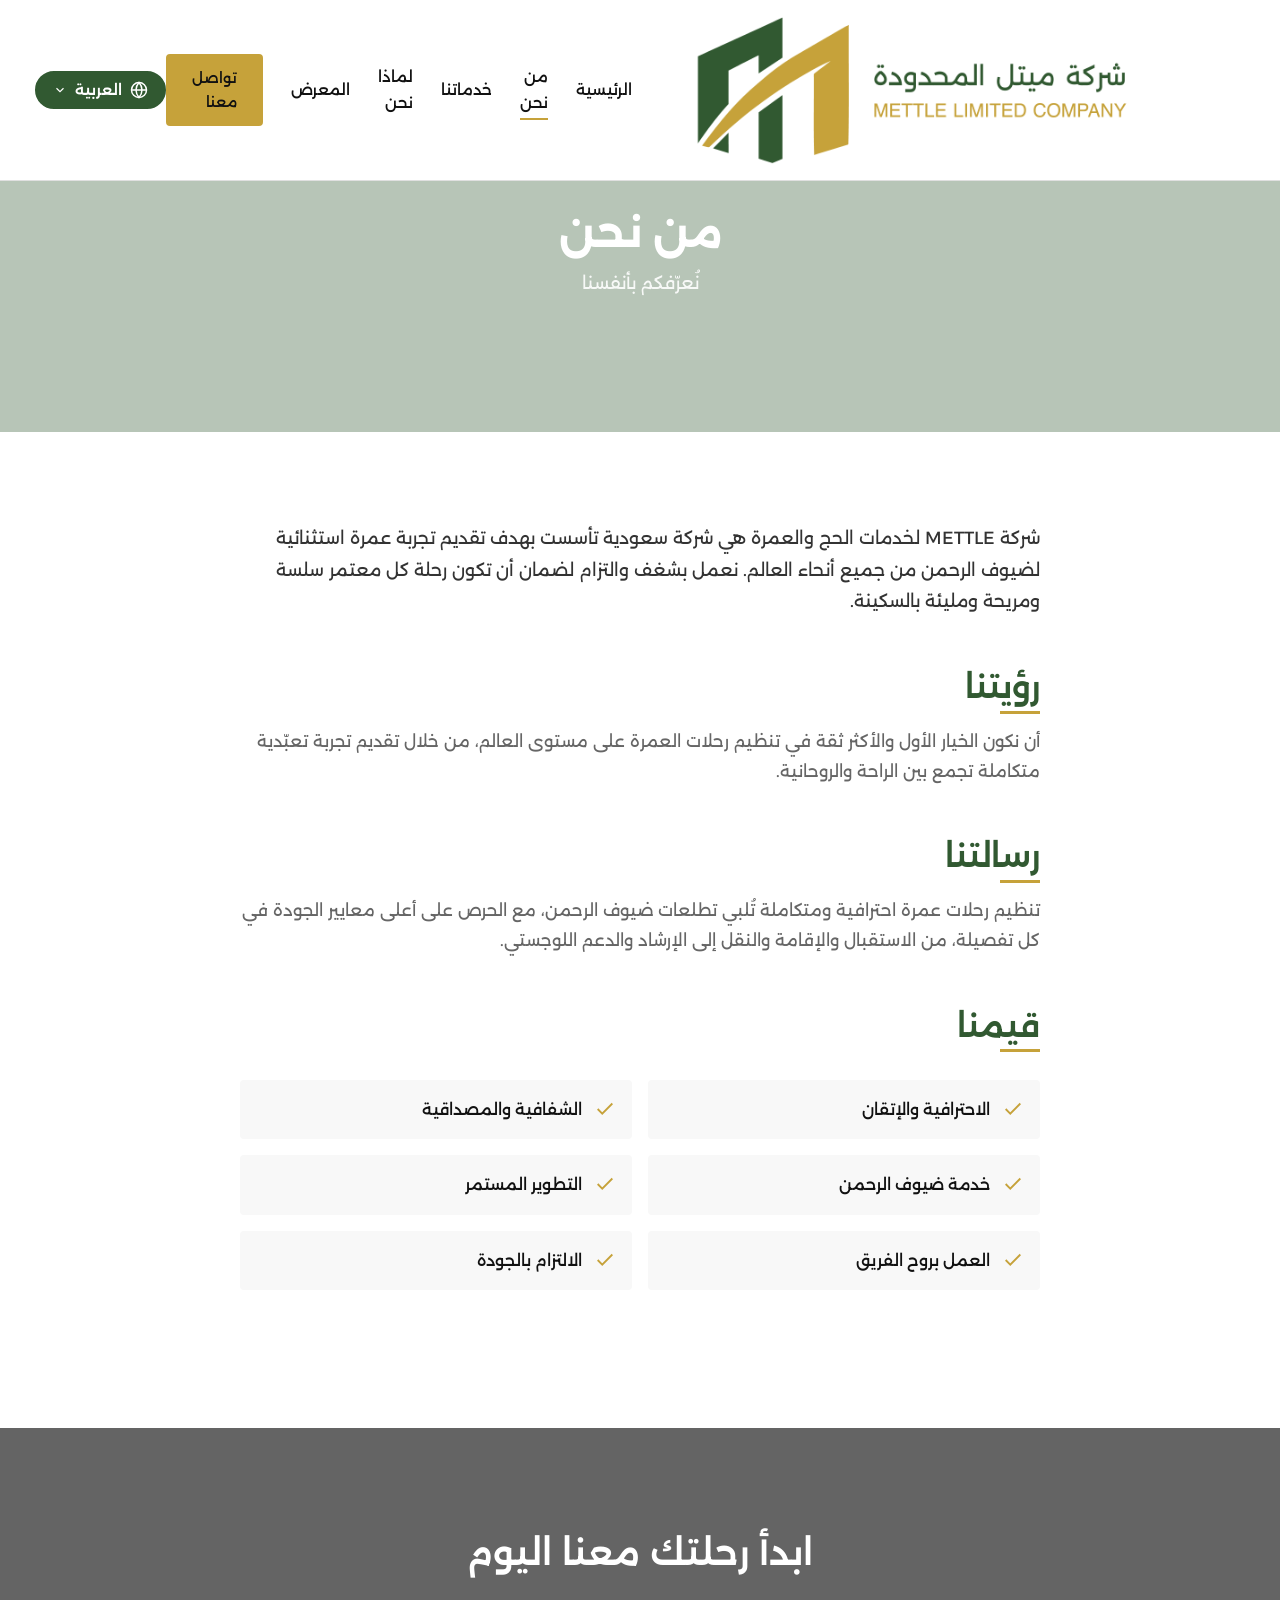
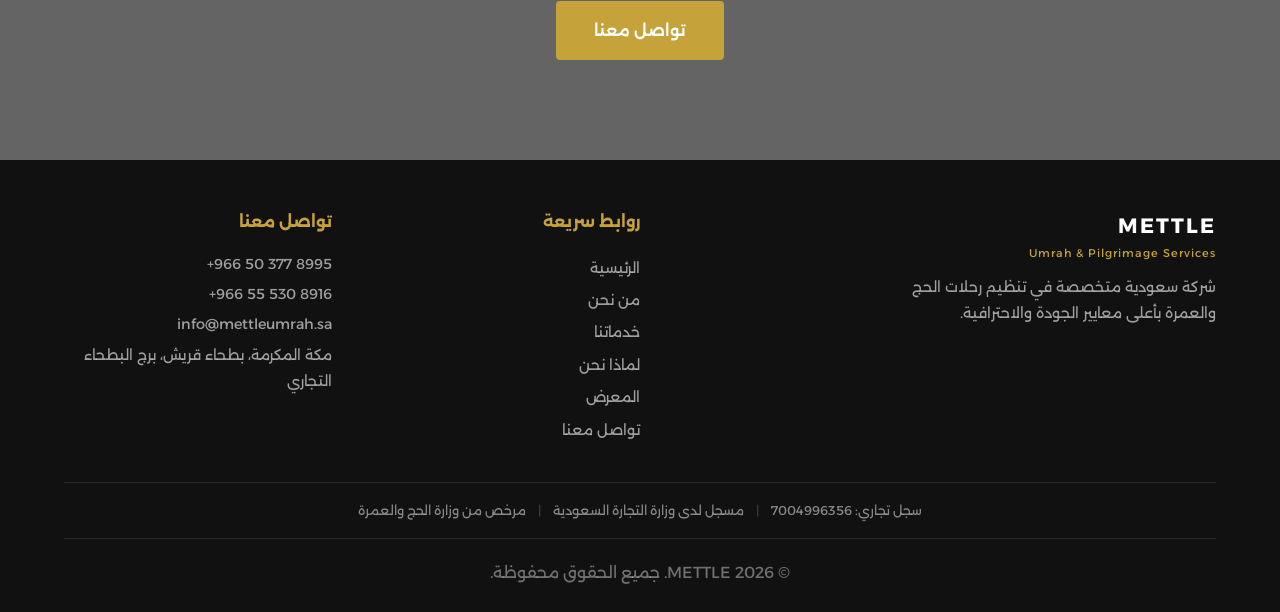
==== commit 52da8849: "fix: RTL phone numbers display and update address - Add dir="ltr" to all phone number links to preve" ====
--- a/about.html
+++ b/about.html
@@ -135,10 +135,10 @@
         </div>
         <div class="footer-contact">
           <h4 data-i18n="footerContactTitle">تواصل معنا</h4>
-          <a href="tel:+966503778995">+966 50 377 8995</a>
-          <a href="tel:+966555308916">+966 55 530 8916</a>
+          <a href="tel:+966503778995" dir="ltr">+966 50 377 8995</a>
+          <a href="tel:+966555308916" dir="ltr">+966 55 530 8916</a>
           <a href="mailto:info@mettleumrah.sa" data-i18n="footerEmail">info@mettleumrah.sa</a>
-          <p data-i18n="footerAddress">المملكة العربية السعودية</p>
+          <p data-i18n="footerAddress">مكة المكرمة، بطحاء قريش، برج البطحاء التجاري</p>
         </div>
       </div>
       <div class="footer-registration">
--- a/css/style.css
+++ b/css/style.css
@@ -987,6 +987,12 @@
   color: var(--gray-text);
 }
 
+.contact-info-item a[dir="ltr"] {
+  direction: ltr;
+  unicode-bidi: embed;
+  text-align: right;
+}
+
 .contact-info-item a:hover {
   color: var(--green);
 }
@@ -1065,6 +1071,12 @@
   color: rgba(255, 255, 255, 0.6);
   margin-bottom: 6px;
   display: block;
+}
+
+.footer-contact a[dir="ltr"] {
+  direction: ltr;
+  unicode-bidi: embed;
+  text-align: right;
 }
 
 .footer-contact a:hover {
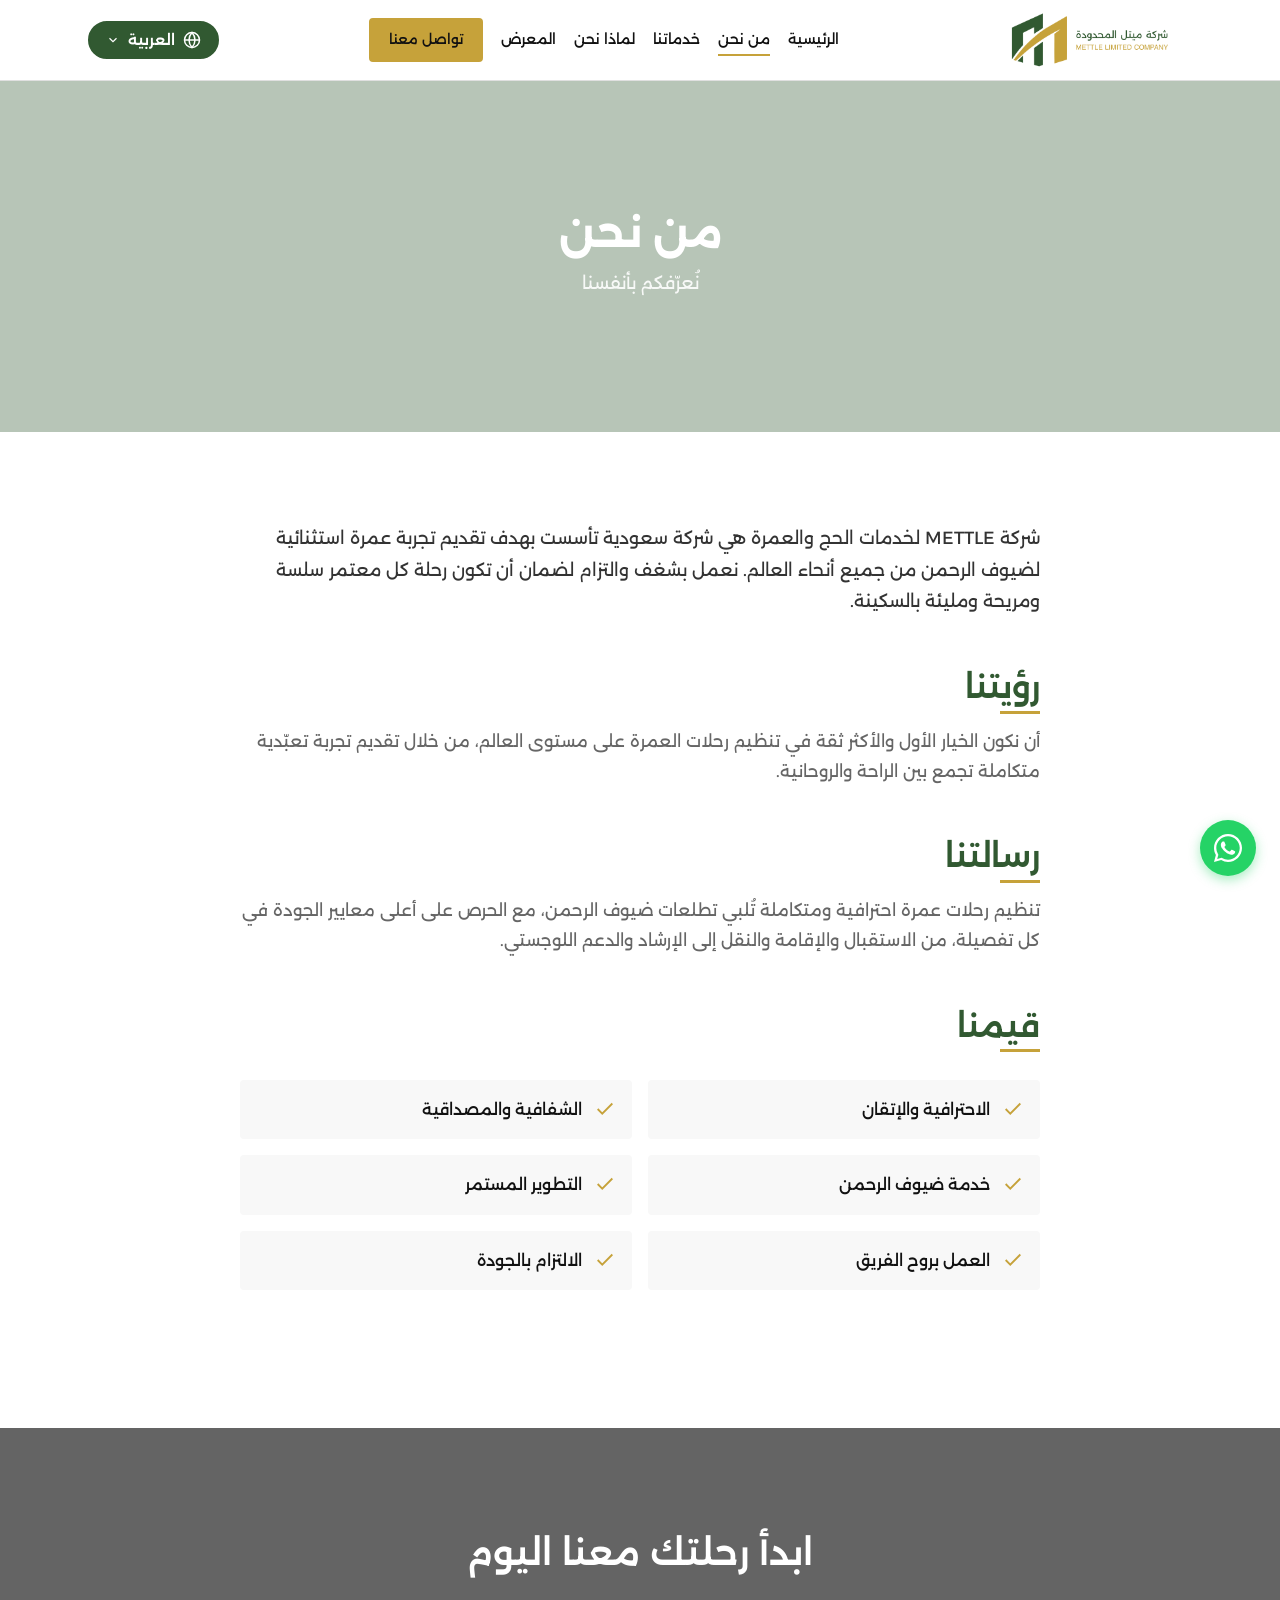
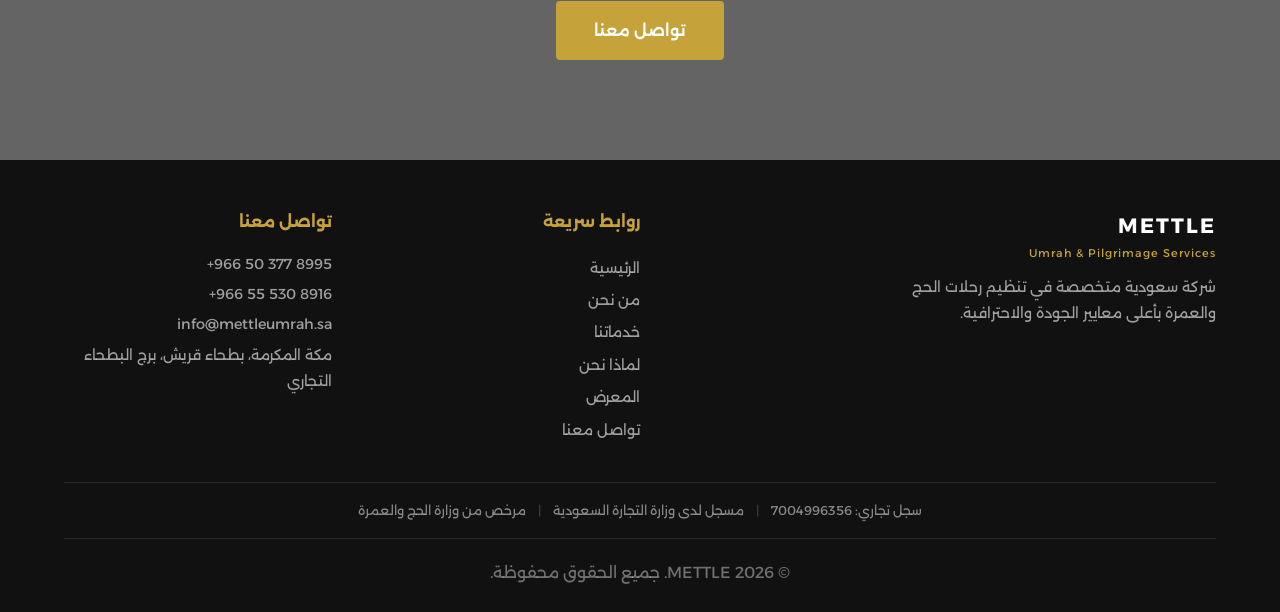
==== commit 066f581c: "feat: add floating WhatsApp button on all pages - Fixed bottom-right green WhatsApp icon - Links to " ====
--- a/about.html
+++ b/about.html
@@ -154,6 +154,11 @@
     </div>
   </footer>
 
+  <!-- WhatsApp Float Button -->
+  <a href="https://wa.me/966555308916" target="_blank" rel="noopener" class="whatsapp-float" aria-label="WhatsApp">
+    <svg viewBox="0 0 32 32" fill="#fff"><path d="M16.004 0C7.165 0 .003 7.161.003 15.999c0 2.819.736 5.571 2.137 7.998L.01 32l8.186-2.147A15.94 15.94 0 0 0 16.004 32C24.838 32 32 24.838 32 15.999 32 7.161 24.838 0 16.004 0Zm0 29.39a13.36 13.36 0 0 1-6.808-1.864l-.488-.29-5.065 1.329 1.353-4.942-.318-.505A13.34 13.34 0 0 1 2.612 16C2.612 8.598 8.6 2.61 16.004 2.61c7.4 0 13.39 5.988 13.39 13.39 0 7.405-5.99 13.39-13.39 13.39Zm7.337-10.025c-.402-.201-2.378-1.174-2.746-1.308-.369-.134-.637-.201-.905.201-.268.402-1.04 1.308-1.275 1.576-.234.268-.469.302-.871.1-.402-.2-1.697-.625-3.233-1.993-1.195-1.065-2-2.38-2.235-2.782-.234-.402-.025-.62.176-.82.18-.18.402-.469.603-.703.201-.235.268-.402.402-.67.134-.268.067-.502-.033-.703-.1-.201-.905-2.18-1.24-2.986-.326-.784-.659-.678-.905-.69l-.771-.013c-.268 0-.703.1-1.072.502-.368.402-1.407 1.375-1.407 3.354 0 1.98 1.44 3.892 1.642 4.16.2.268 2.835 4.328 6.871 6.069.96.415 1.71.662 2.294.848.964.306 1.841.263 2.535.16.773-.116 2.378-.972 2.714-1.91.335-.94.335-1.745.234-1.911-.1-.168-.368-.268-.77-.47Z"/></svg>
+  </a>
+
   <script src="js/translations.js"></script>
   <script src="js/main.js"></script>
 </body>
--- a/css/style.css
+++ b/css/style.css
@@ -201,7 +201,7 @@
   display: flex;
   align-items: center;
   justify-content: space-between;
-  height: 180px;
+  height: 80px;
   padding: 0 48px;
   flex-wrap: nowrap;
 }
@@ -217,7 +217,7 @@
 }
 
 .navbar-logo img {
-  height: 165px;
+  height: 60px;
   width: auto;
 }
 
@@ -248,15 +248,16 @@
 .nav-links {
   display: flex;
   align-items: center;
-  gap: 28px;
+  gap: 18px;
 }
 
 .nav-links a {
-  font-size: 0.95rem;
+  font-size: 0.88rem;
   font-weight: 500;
   color: var(--black);
   position: relative;
   padding: 4px 0;
+  white-space: nowrap;
 }
 
 .nav-links a::after {
@@ -285,8 +286,9 @@
 }
 
 .nav-cta {
-  padding: 10px 24px !important;
-  font-size: 0.9rem !important;
+  padding: 8px 18px !important;
+  font-size: 0.85rem !important;
+  white-space: nowrap;
 }
 
 /* Nav Actions (lang + hamburger always visible) */
@@ -1114,6 +1116,35 @@
 }
 
 /* ══════════════════════════════════════════
+   WHATSAPP FLOAT BUTTON
+   ══════════════════════════════════════════ */
+.whatsapp-float {
+  position: fixed;
+  bottom: 24px;
+  right: 24px;
+  width: 56px;
+  height: 56px;
+  background: #25D366;
+  border-radius: 50%;
+  display: flex;
+  align-items: center;
+  justify-content: center;
+  box-shadow: 0 4px 12px rgba(37, 211, 102, 0.4);
+  z-index: 999;
+  transition: transform 0.3s ease, box-shadow 0.3s ease;
+}
+
+.whatsapp-float:hover {
+  transform: scale(1.1);
+  box-shadow: 0 6px 20px rgba(37, 211, 102, 0.5);
+}
+
+.whatsapp-float svg {
+  width: 28px;
+  height: 28px;
+}
+
+/* ══════════════════════════════════════════
    RESPONSIVE
    ══════════════════════════════════════════ */
 @media (max-width: 992px) {
@@ -1149,17 +1180,17 @@
 
 @media (max-width: 768px) {
   .navbar .container {
-    height: 80px;
-    padding: 0 24px;
+    height: 70px;
+    padding: 0 20px;
   }
 
   .navbar-logo img {
-    height: 70px;
+    height: 50px;
   }
 
   .nav-links {
     position: fixed;
-    top: 70px;
+    top: 70px; /* matches navbar height at 768px */
     left: 0;
     right: 0;
     bottom: 0;
@@ -1258,7 +1289,7 @@
 
 @media (max-width: 480px) {
   .navbar-logo img {
-    height: 50px;
+    height: 42px;
   }
 
   .hero-content h1 {
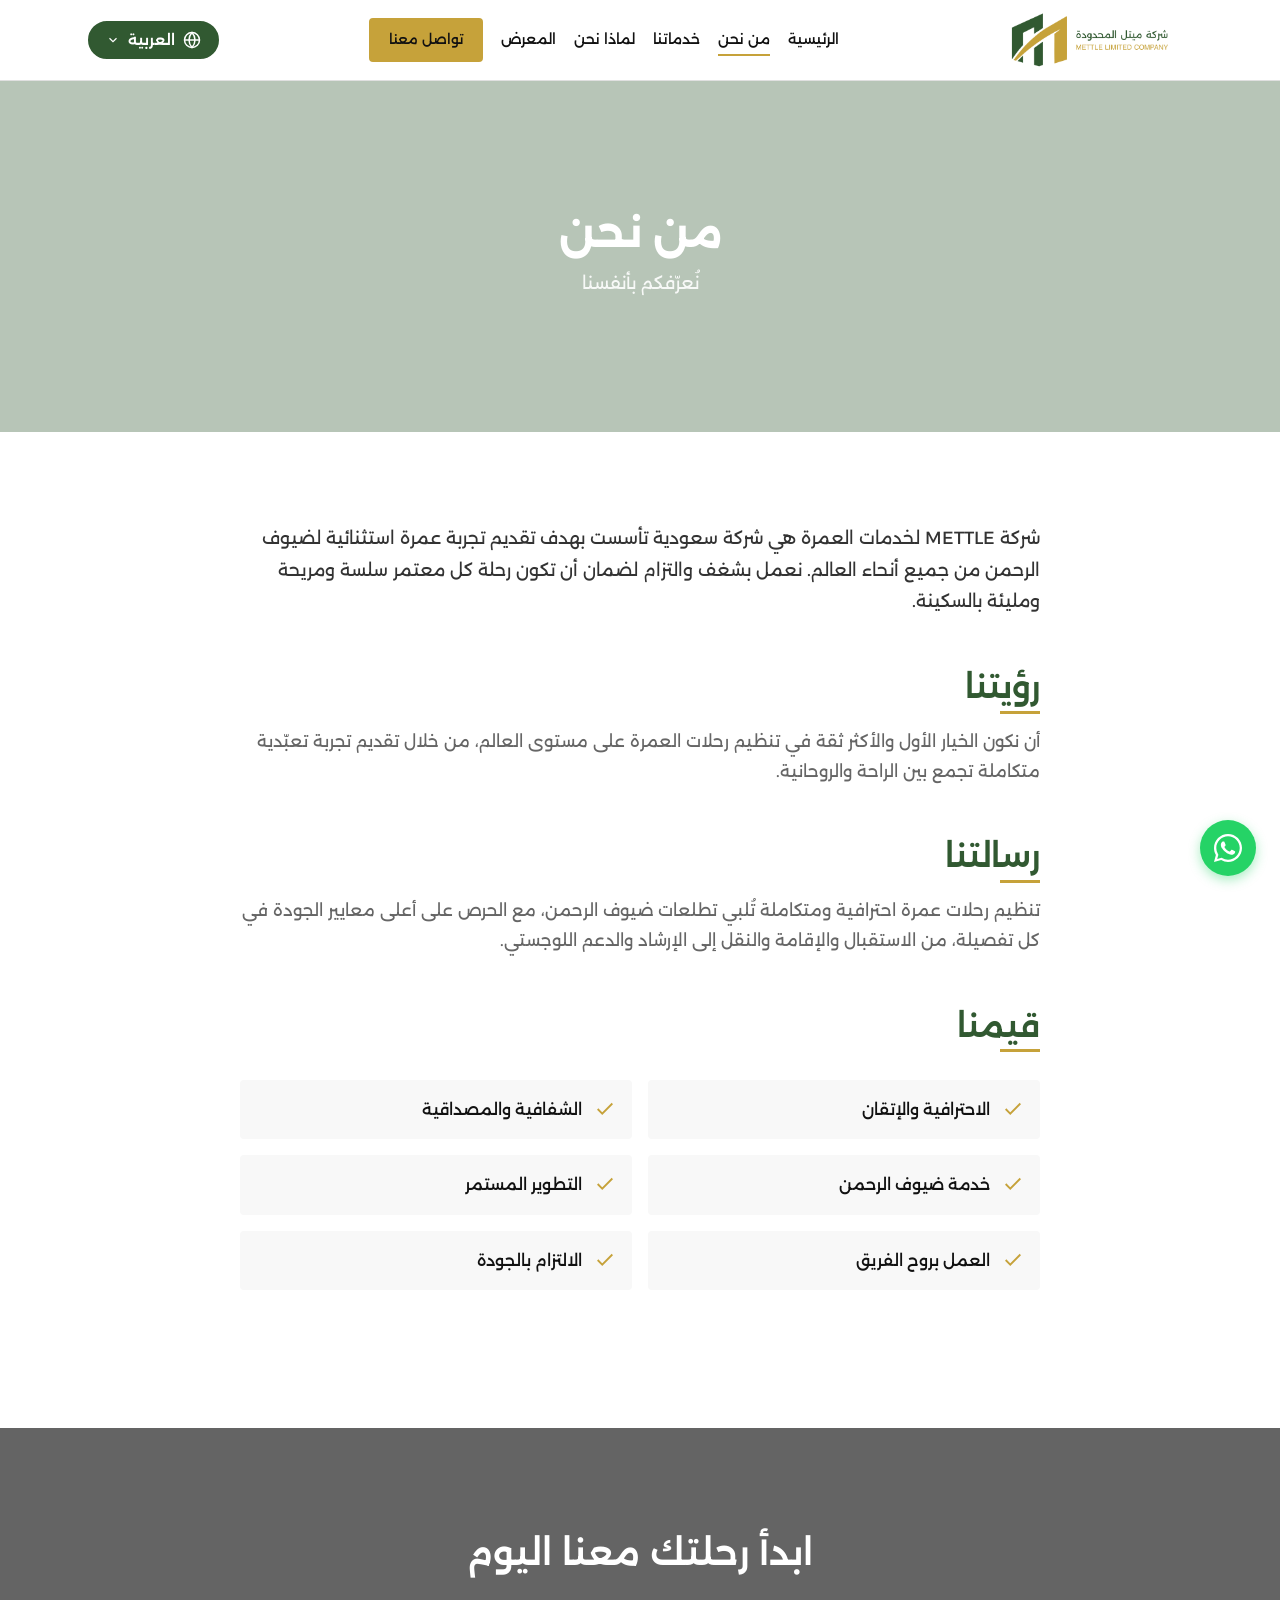
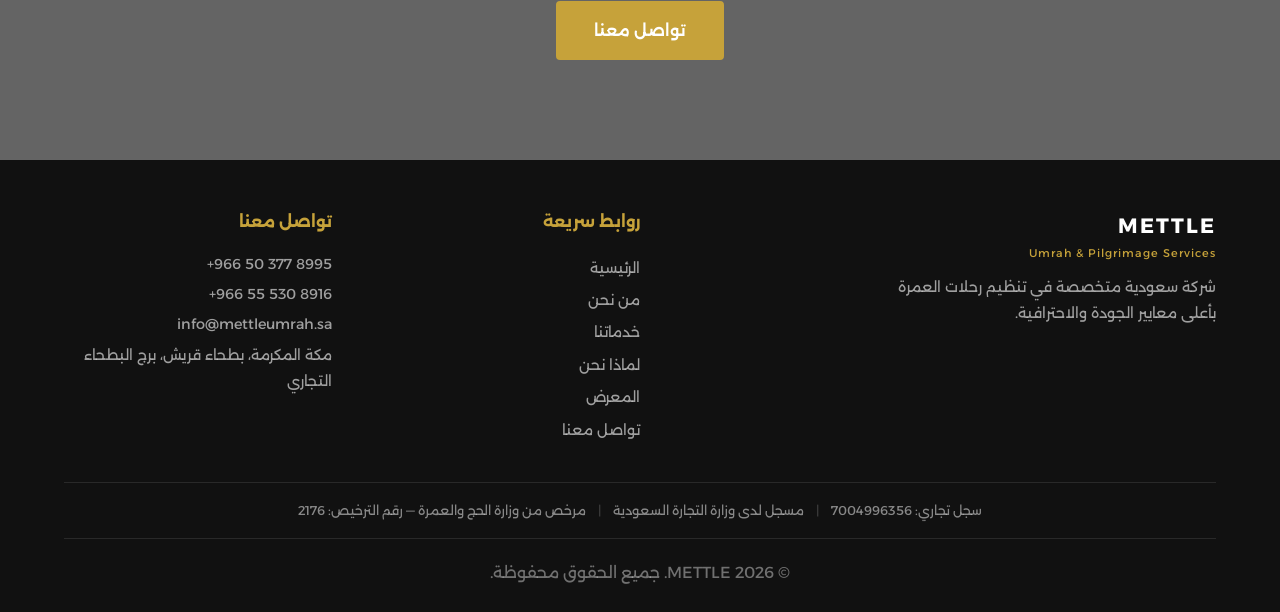
==== commit cb2c7af8: "feat: add Hindi language, remove Hajj refs, add license number 2176 - Added complete Hindi (हिन्दी) " ====
--- a/about.html
+++ b/about.html
@@ -37,6 +37,8 @@
             <a href="#" data-lang="ur">اردو</a>
             <a href="#" data-lang="id">Bahasa Indonesia</a>
             <a href="#" data-lang="tr">Türkçe</a>
+            <a href="#" data-lang="fr">Français</a>
+            <a href="#" data-lang="hi">हिन्दी</a>
           </div>
         </div>
         <button class="hamburger" aria-label="Menu">
--- a/css/style.css
+++ b/css/style.css
@@ -99,7 +99,9 @@
 /* When English or LTR language is active */
 body.lang-en,
 body.lang-id,
-body.lang-tr {
+body.lang-tr,
+body.lang-fr,
+body.lang-hi {
   font-family: var(--font-en);
 }
 
@@ -111,7 +113,13 @@
 body.lang-id h3,
 body.lang-tr h1,
 body.lang-tr h2,
-body.lang-tr h3 {
+body.lang-tr h3,
+body.lang-fr h1,
+body.lang-fr h2,
+body.lang-fr h3,
+body.lang-hi h1,
+body.lang-hi h2,
+body.lang-hi h3 {
   font-family: var(--font-en);
 }
 
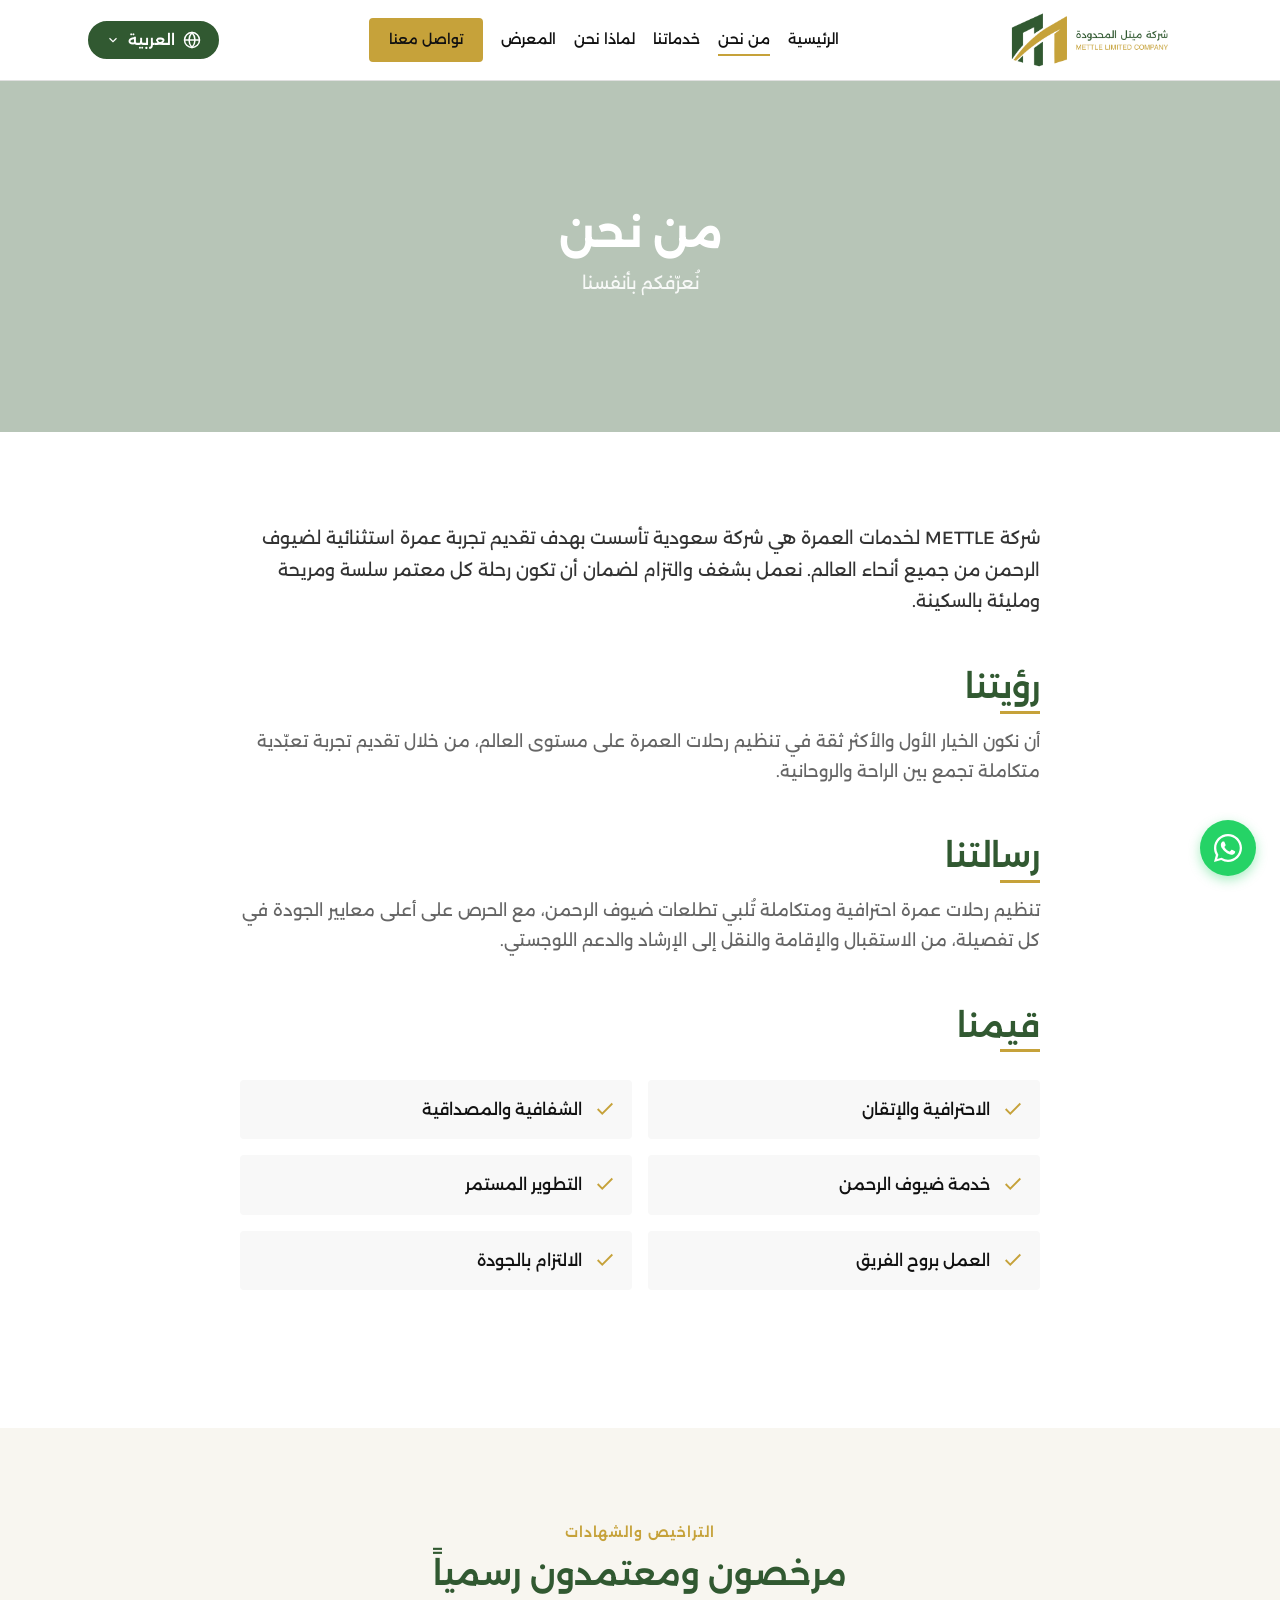
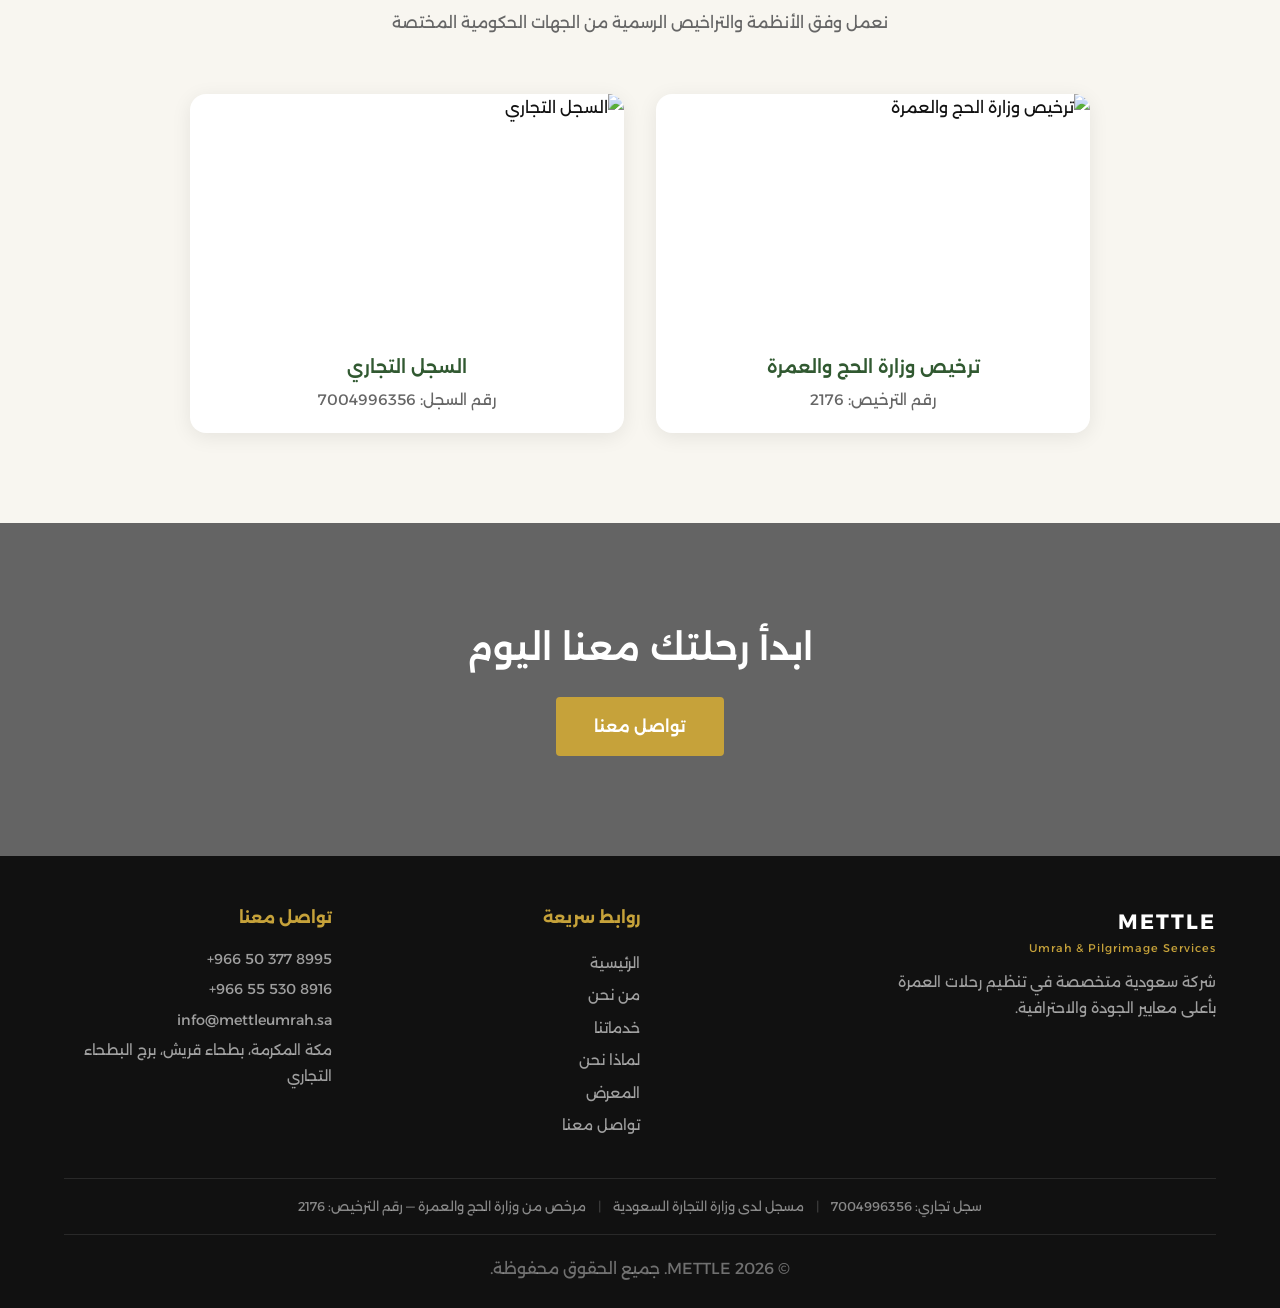
==== commit c656dbac: "feat: add licenses section, Hindi lang, fix Hajj refs in HTML - Added "Licenses & Certifications" se" ====
--- a/about.html
+++ b/about.html
@@ -3,7 +3,7 @@
 <head>
   <meta charset="UTF-8">
   <meta name="viewport" content="width=device-width, initial-scale=1.0">
-  <meta name="description" content="تعرف على شركة METTLE لخدمات الحج والعمرة - رؤيتنا ورسالتنا وقيمنا.">
+  <meta name="description" content="تعرف على شركة METTLE لخدمات العمرة - رؤيتنا ورسالتنا وقيمنا.">
   <title>من نحن | METTLE</title>
   <link rel="canonical" href="https://mettleumrah.sa/about.html">
   <link rel="stylesheet" href="css/style.css">
@@ -62,7 +62,7 @@
     <div class="container">
       <div class="about-content">
         <div class="about-block">
-          <p data-i18n="aboutIntro" style="font-size: 1.1rem; color: #333; margin-bottom: 48px;">شركة METTLE لخدمات الحج والعمرة هي شركة سعودية تأسست بهدف تقديم تجربة عمرة استثنائية لضيوف الرحمن من جميع أنحاء العالم. نعمل بشغف والتزام لضمان أن تكون رحلة كل معتمر سلسة ومريحة ومليئة بالسكينة.</p>
+          <p data-i18n="aboutIntro" style="font-size: 1.1rem; color: #333; margin-bottom: 48px;">شركة METTLE لخدمات العمرة هي شركة سعودية تأسست بهدف تقديم تجربة عمرة استثنائية لضيوف الرحمن من جميع أنحاء العالم. نعمل بشغف والتزام لضمان أن تكون رحلة كل معتمر سلسة ومريحة ومليئة بالسكينة.</p>
         </div>
 
         <div class="about-block">
@@ -107,6 +107,49 @@
       </div>
     </div>
   </section>
+
+  <!-- ══════ LICENSES & CERTIFICATIONS ══════ -->
+  <section class="section licenses-section">
+    <div class="container">
+      <div class="section-header">
+        <span class="section-label" data-i18n="licensesLabel">التراخيص والشهادات</span>
+        <h2 data-i18n="licensesTitle">مرخصون ومعتمدون رسمياً</h2>
+        <p data-i18n="licensesSubtitle">نعمل وفق الأنظمة والتراخيص الرسمية من الجهات الحكومية المختصة</p>
+      </div>
+      <div class="licenses-grid">
+        <div class="license-card" onclick="openLightbox('images/license-moh.png')">
+          <div class="license-img-wrapper">
+            <img src="images/license-moh.png" alt="ترخيص وزارة الحج والعمرة" loading="lazy">
+            <div class="license-overlay">
+              <svg viewBox="0 0 24 24" fill="none" stroke="currentColor" stroke-width="2"><circle cx="11" cy="11" r="8"/><line x1="21" y1="21" x2="16.65" y2="16.65"/><line x1="11" y1="8" x2="11" y2="14"/><line x1="8" y1="11" x2="14" y2="11"/></svg>
+            </div>
+          </div>
+          <div class="license-info">
+            <h3 data-i18n="licenseMotTitle">ترخيص وزارة الحج والعمرة</h3>
+            <p data-i18n="licenseMotDesc">رقم الترخيص: 2176</p>
+          </div>
+        </div>
+        <div class="license-card" onclick="openLightbox('images/commercial-reg.png')">
+          <div class="license-img-wrapper">
+            <img src="images/commercial-reg.png" alt="السجل التجاري" loading="lazy">
+            <div class="license-overlay">
+              <svg viewBox="0 0 24 24" fill="none" stroke="currentColor" stroke-width="2"><circle cx="11" cy="11" r="8"/><line x1="21" y1="21" x2="16.65" y2="16.65"/><line x1="11" y1="8" x2="11" y2="14"/><line x1="8" y1="11" x2="14" y2="11"/></svg>
+            </div>
+          </div>
+          <div class="license-info">
+            <h3 data-i18n="licenseCrTitle">السجل التجاري</h3>
+            <p data-i18n="licenseCrDesc">رقم السجل: 7004996356</p>
+          </div>
+        </div>
+      </div>
+    </div>
+  </section>
+
+  <!-- Lightbox -->
+  <div class="lightbox" id="lightbox" onclick="closeLightbox()">
+    <button class="lightbox-close" onclick="closeLightbox()">&times;</button>
+    <img id="lightbox-img" src="" alt="">
+  </div>
 
   <!-- ══════ CTA ══════ -->
   <section class="cta-section">
@@ -124,7 +167,7 @@
         <div class="footer-brand">
           <span class="logo-main">METTLE</span>
           <span class="logo-sub">Umrah &amp; Pilgrimage Services</span>
-          <p data-i18n="footerDesc">شركة سعودية متخصصة في تنظيم رحلات الحج والعمرة بأعلى معايير الجودة والاحترافية.</p>
+          <p data-i18n="footerDesc">شركة سعودية متخصصة في تنظيم رحلات العمرة بأعلى معايير الجودة والاحترافية.</p>
         </div>
         <div class="footer-links">
           <h4 data-i18n="footerLinksTitle">روابط سريعة</h4>
--- a/css/style.css
+++ b/css/style.css
@@ -1323,3 +1323,131 @@
     font-size: 1.7rem;
   }
 }
+
+/* ── Licenses & Certifications ── */
+.licenses-section {
+  background: #f8f6f0;
+}
+
+.licenses-grid {
+  display: grid;
+  grid-template-columns: repeat(2, 1fr);
+  gap: 32px;
+  max-width: 900px;
+  margin: 0 auto;
+}
+
+.license-card {
+  background: #fff;
+  border-radius: 16px;
+  overflow: hidden;
+  box-shadow: 0 4px 20px rgba(0, 0, 0, 0.08);
+  cursor: pointer;
+  transition: transform 0.3s ease, box-shadow 0.3s ease;
+}
+
+.license-card:hover {
+  transform: translateY(-4px);
+  box-shadow: 0 8px 32px rgba(0, 0, 0, 0.12);
+}
+
+.license-img-wrapper {
+  position: relative;
+  overflow: hidden;
+}
+
+.license-img-wrapper img {
+  width: 100%;
+  height: 240px;
+  object-fit: cover;
+  display: block;
+  transition: transform 0.3s ease;
+}
+
+.license-card:hover .license-img-wrapper img {
+  transform: scale(1.03);
+}
+
+.license-overlay {
+  position: absolute;
+  inset: 0;
+  background: rgba(49, 89, 49, 0.4);
+  display: flex;
+  align-items: center;
+  justify-content: center;
+  opacity: 0;
+  transition: opacity 0.3s ease;
+}
+
+.license-card:hover .license-overlay {
+  opacity: 1;
+}
+
+.license-overlay svg {
+  width: 40px;
+  height: 40px;
+  color: #fff;
+}
+
+.license-info {
+  padding: 20px 24px;
+  text-align: center;
+}
+
+.license-info h3 {
+  font-size: 1.1rem;
+  color: var(--green);
+  margin-bottom: 6px;
+}
+
+.license-info p {
+  font-size: 0.95rem;
+  color: #666;
+}
+
+/* Lightbox */
+.lightbox {
+  display: none;
+  position: fixed;
+  inset: 0;
+  background: rgba(0, 0, 0, 0.85);
+  z-index: 10000;
+  align-items: center;
+  justify-content: center;
+  padding: 24px;
+}
+
+.lightbox.active {
+  display: flex;
+}
+
+.lightbox img {
+  max-width: 90%;
+  max-height: 90vh;
+  border-radius: 12px;
+  box-shadow: 0 8px 40px rgba(0, 0, 0, 0.4);
+}
+
+.lightbox-close {
+  position: absolute;
+  top: 20px;
+  right: 28px;
+  background: none;
+  border: none;
+  color: #fff;
+  font-size: 40px;
+  cursor: pointer;
+  line-height: 1;
+  z-index: 10001;
+}
+
+@media (max-width: 768px) {
+  .licenses-grid {
+    grid-template-columns: 1fr;
+    gap: 24px;
+  }
+
+  .license-img-wrapper img {
+    height: 200px;
+  }
+}
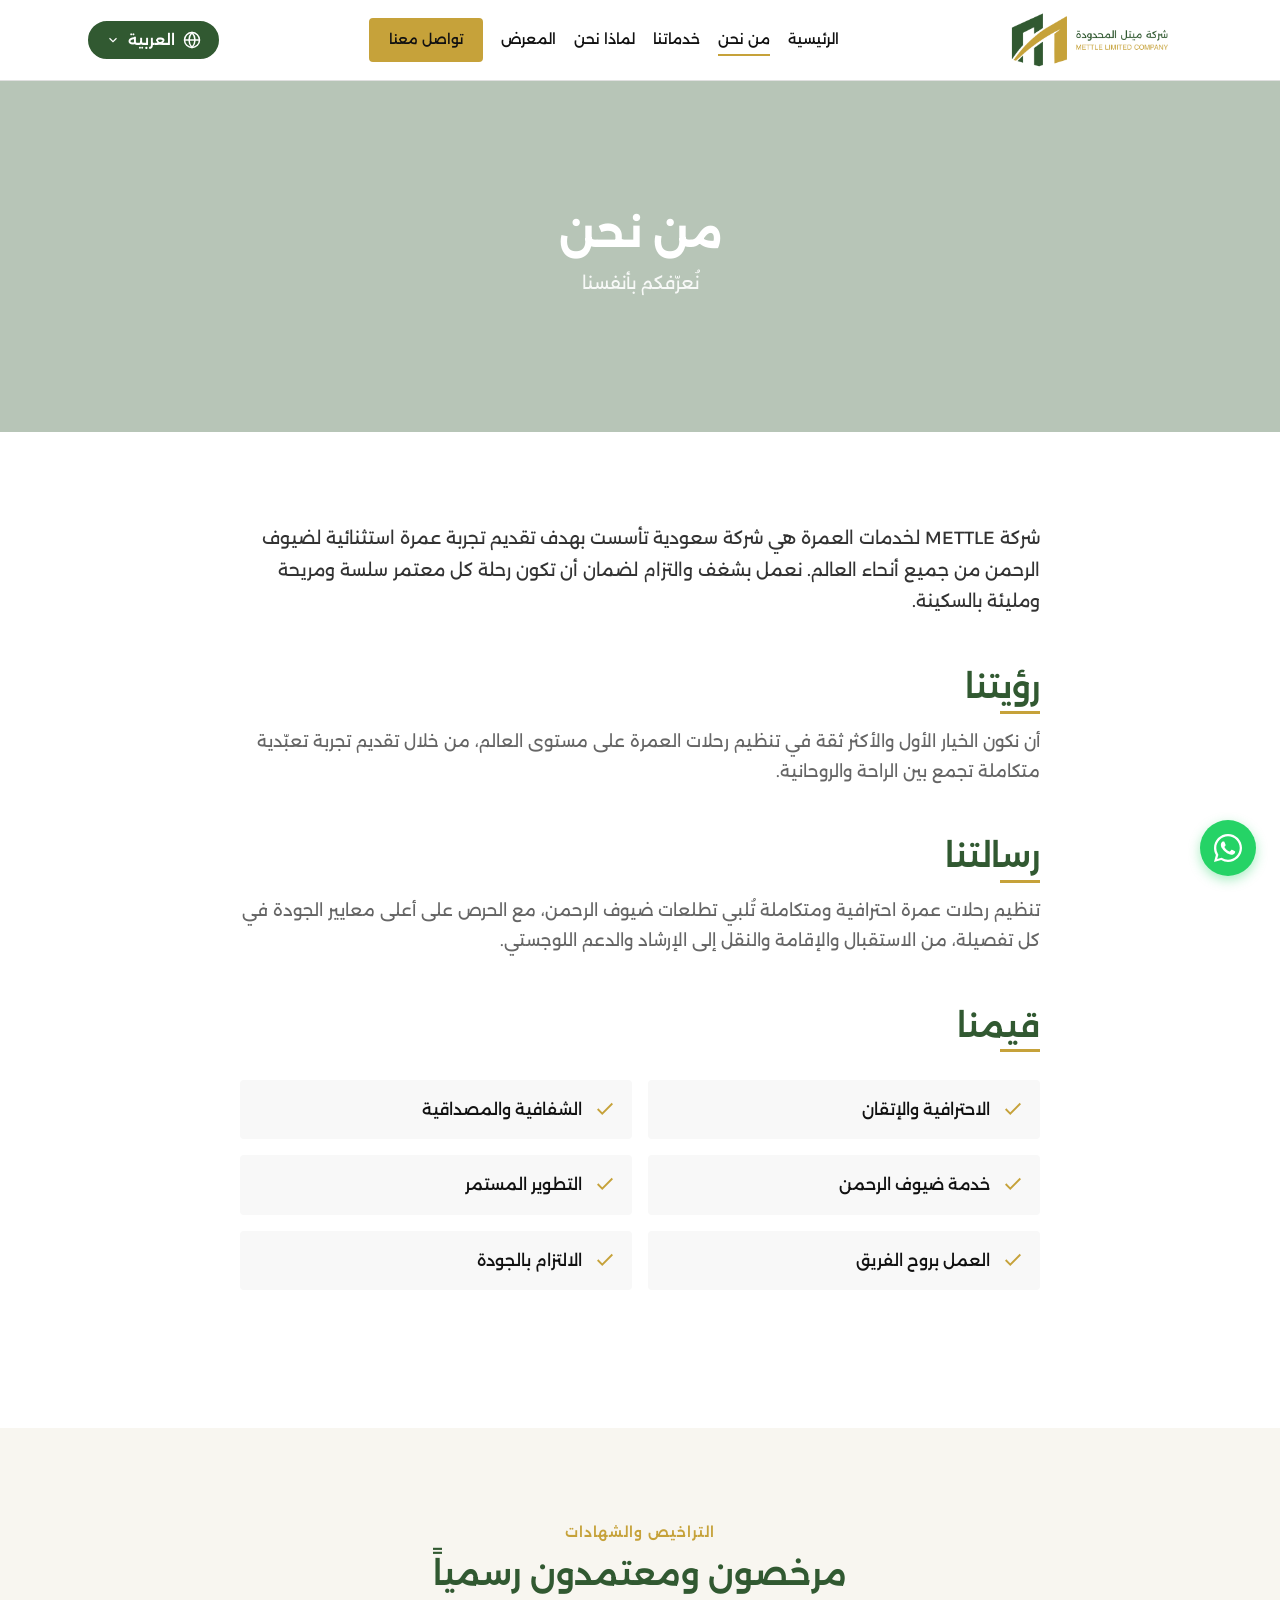
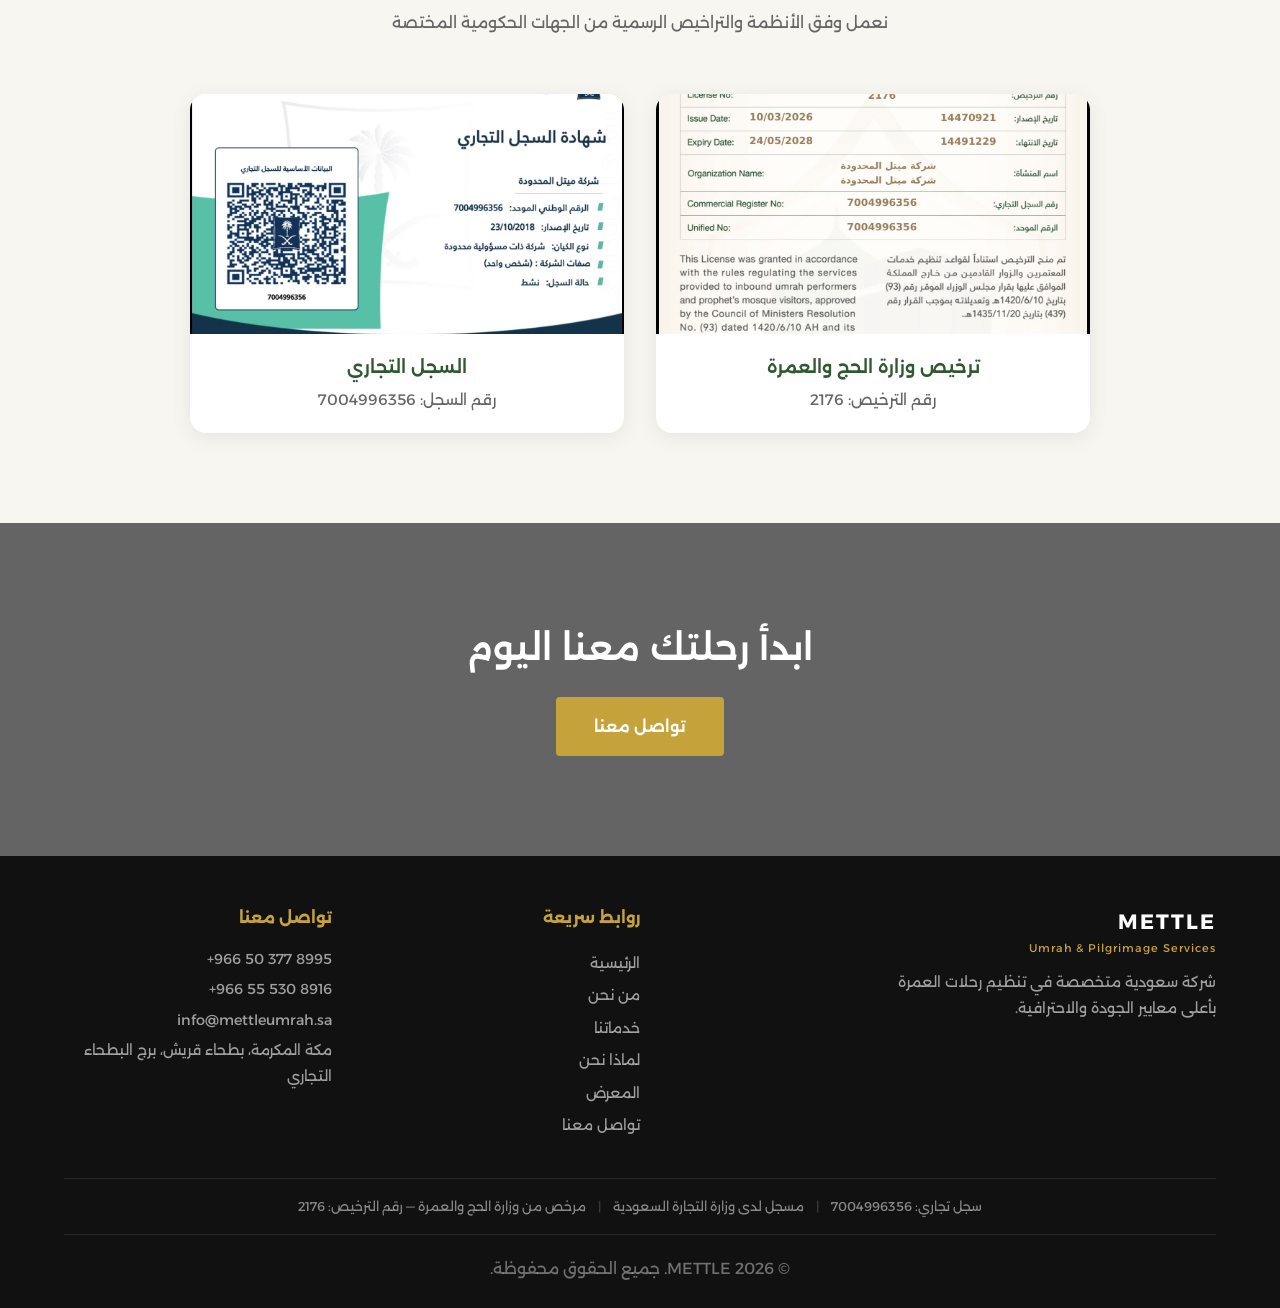
==== commit 7880da60: "fix: replace CTA background with proper Haram Makkah image Replaced non-Haram mosque image in CTA se" ====
--- a/about.html
+++ b/about.html
@@ -50,7 +50,7 @@
 
   <!-- ══════ PAGE HERO ══════ -->
   <section class="page-hero">
-    <div class="page-hero-bg" style="background-image: url('https://images.unsplash.com/photo-1590076215667-875d4ef2d7de?w=1920&q=80');"></div>
+    <div class="page-hero-bg" style="background-image: url('https://images.unsplash.com/photo-1591604129939-f1efa4d9f7fa?w=1920&q=80');"></div>
     <div class="page-hero-content">
       <h1 data-i18n="aboutPageTitle">من نحن</h1>
       <p data-i18n="aboutPageSubtitle">نُعرّفكم بأنفسنا</p>
@@ -153,7 +153,7 @@
 
   <!-- ══════ CTA ══════ -->
   <section class="cta-section">
-    <div class="cta-bg" style="background-image: url('https://images.unsplash.com/photo-1564769625905-50e93615e769?w=1920&q=80');"></div>
+    <div class="cta-bg" style="background-image: url('https://images.unsplash.com/photo-1580418827493-f2b22c0a76cb?w=1920&q=80');"></div>
     <div class="container cta-content">
       <h2 data-i18n="ctaTitle">ابدأ رحلتك معنا اليوم</h2>
       <a href="contact.html" class="btn btn-gold" data-i18n="ctaBtn">تواصل معنا</a>
